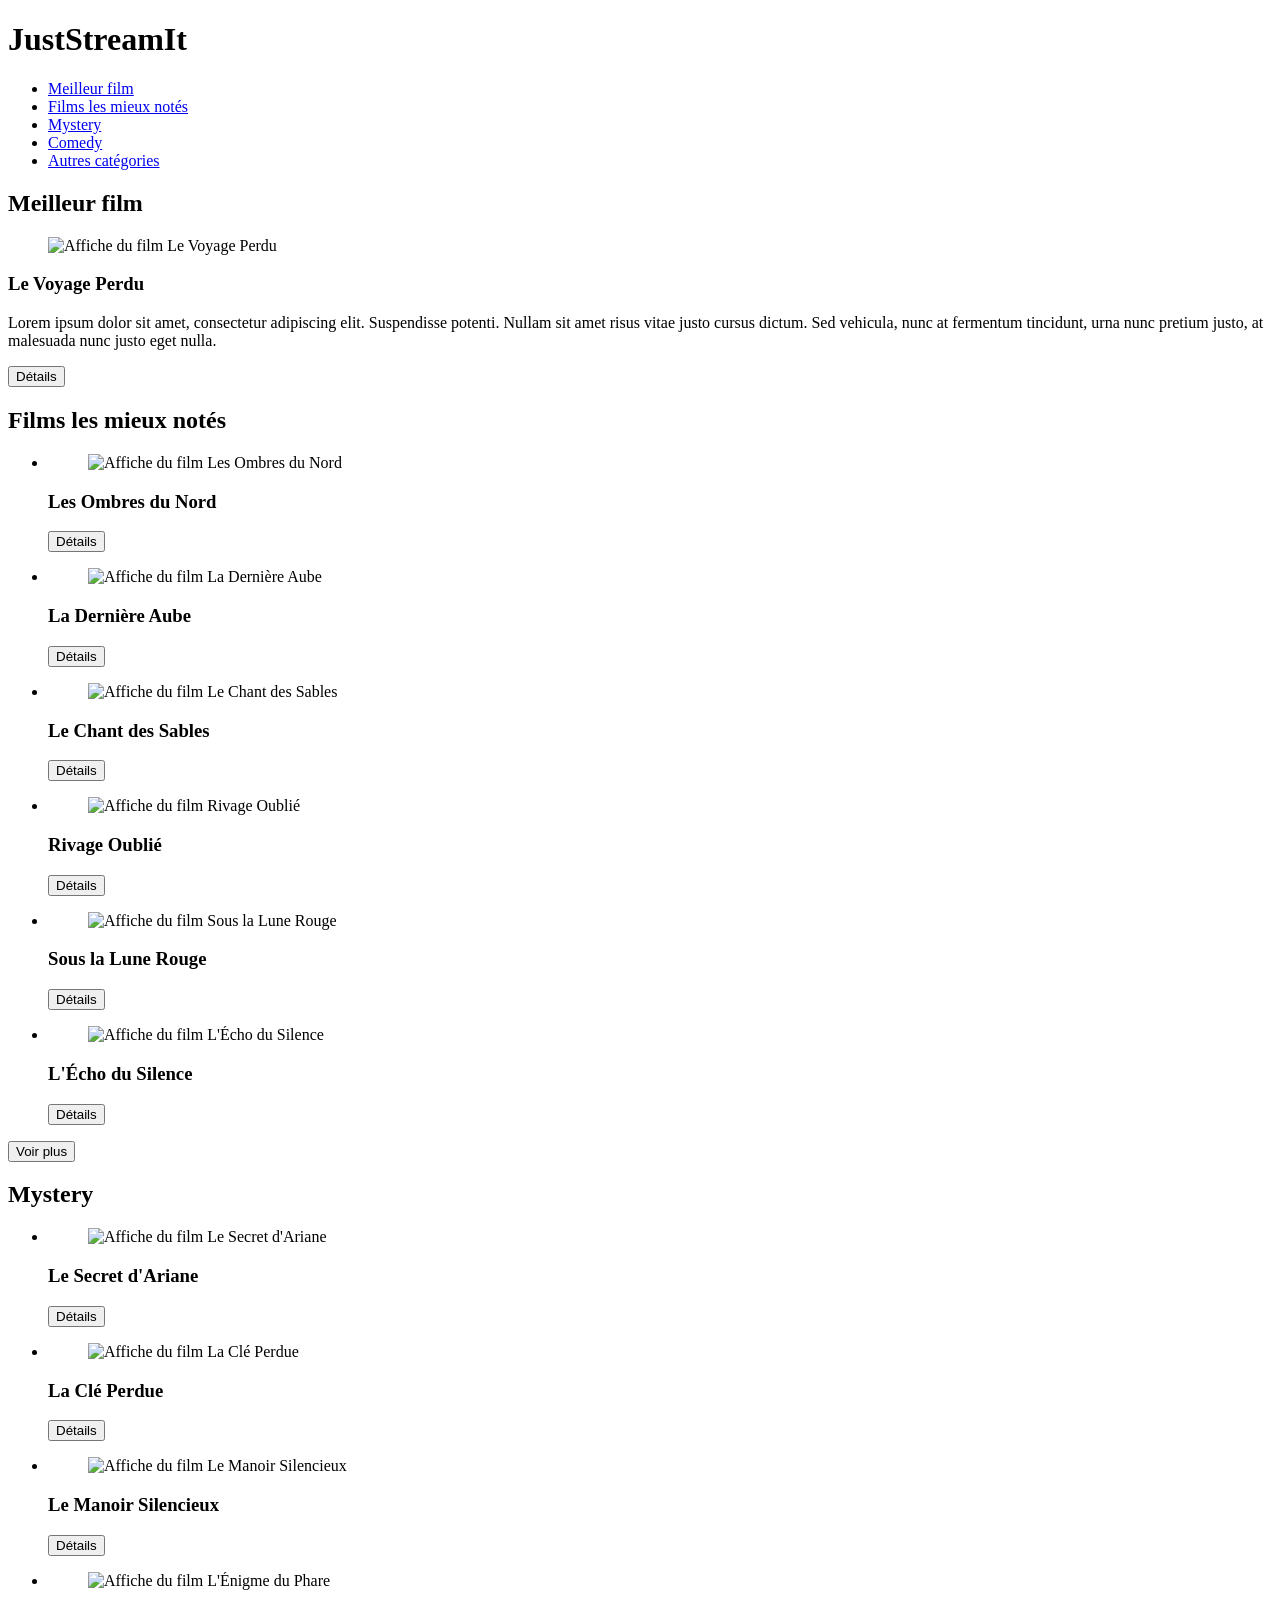
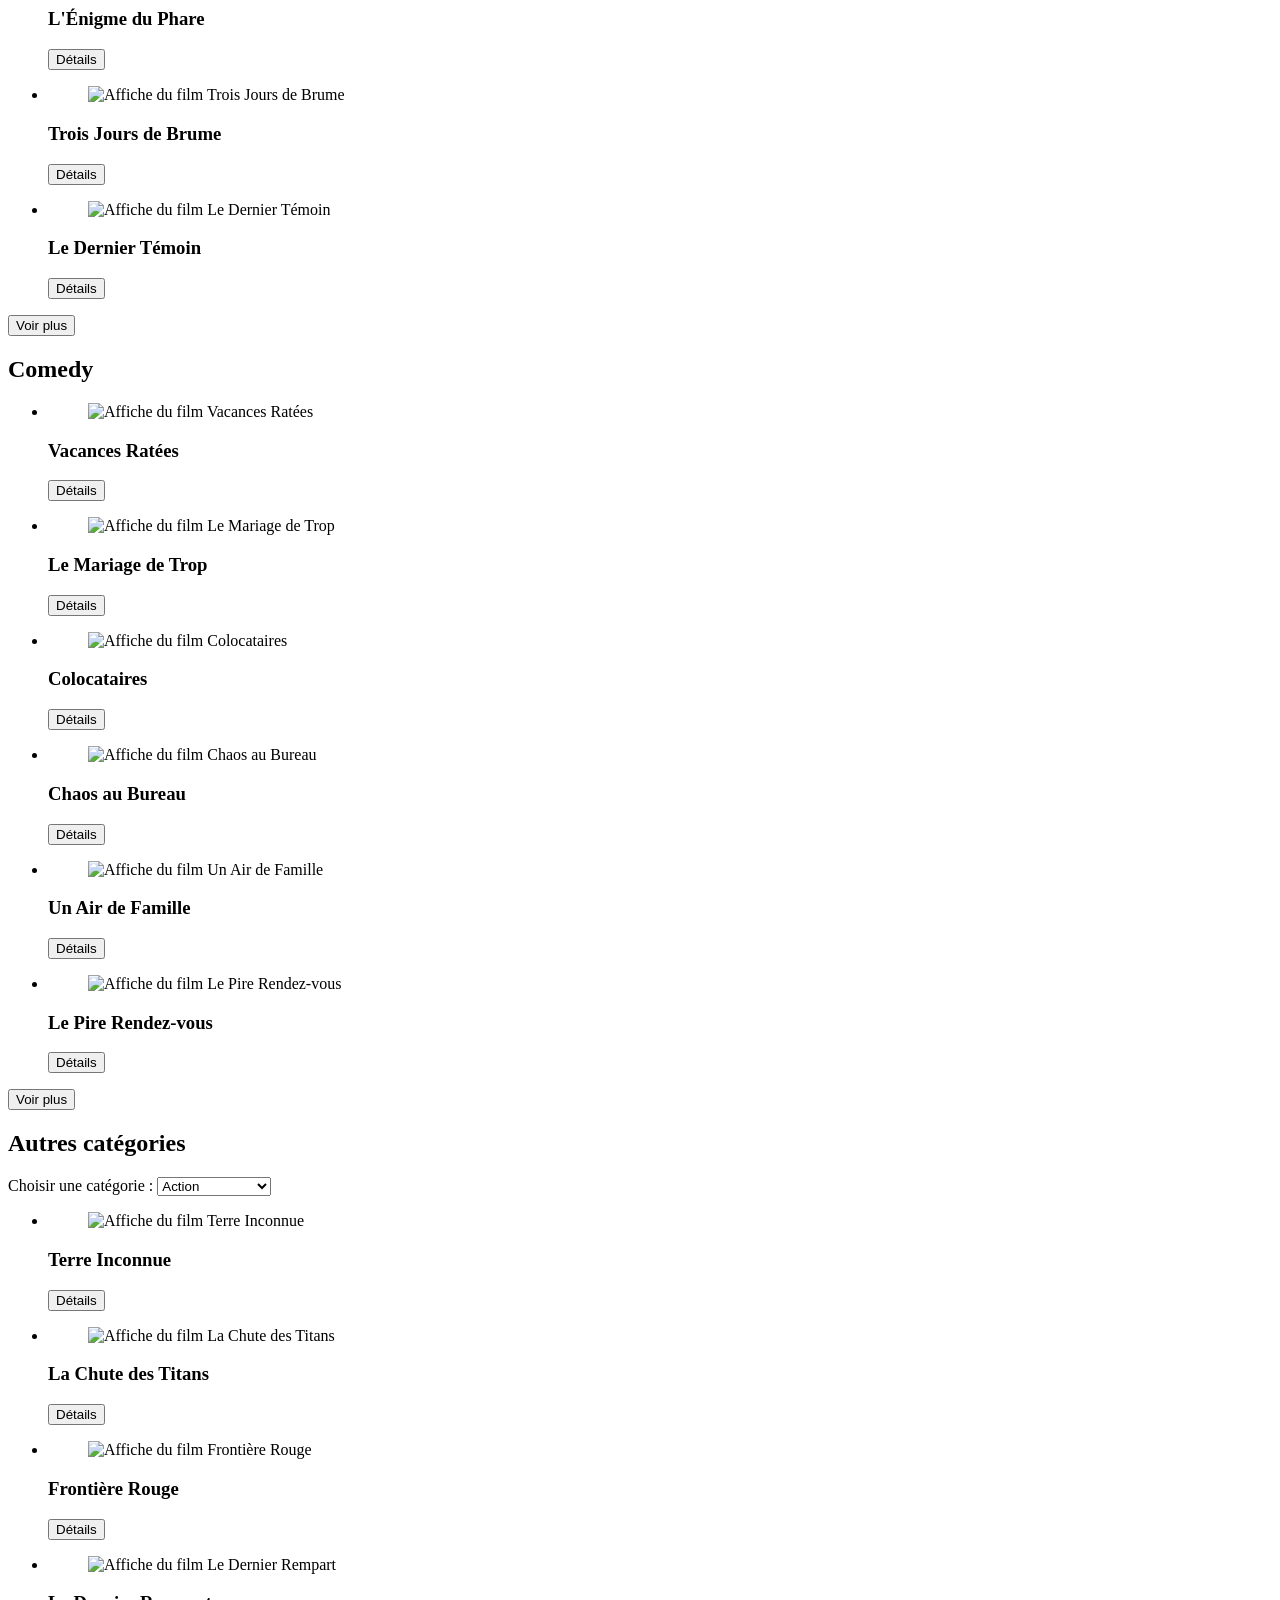
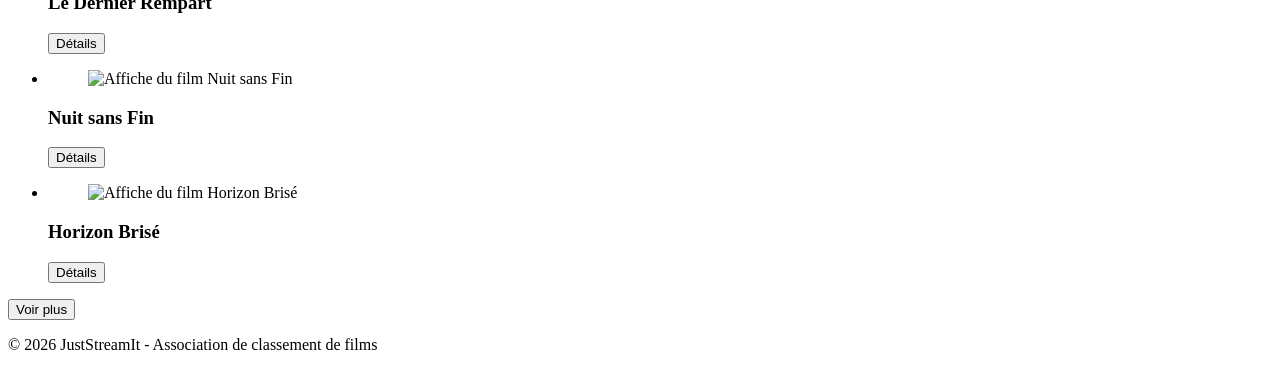
==== Juststreamit-front/index.html @ 5e480e67 "Add files via upload" ====
<!DOCTYPE html>
<html lang="fr">
<head>
    <meta charset="UTF-8">
    <meta name="viewport" content="width=device-width, initial-scale=1.0">
    <title>JustStreamIt - Classement de films</title>
</head>
<body>

    <header>
        <h1>JustStreamIt</h1>
        <nav>
            <ul>
                <li><a href="#meilleur-film">Meilleur film</a></li>
                <li><a href="#films-mieux-notes">Films les mieux notés</a></li>
                <li><a href="#categorie-1">Mystery</a></li>
                <li><a href="#categorie-2">Comedy</a></li>
                <li><a href="#autres-categories">Autres catégories</a></li>
            </ul>
        </nav>
    </header>

    <main>

        <!-- ZONE 1 : Meilleur film -->
        <section id="meilleur-film" aria-labelledby="titre-meilleur-film">
            <h2 id="titre-meilleur-film">Meilleur film</h2>
            <article>
                <figure>
                    <img src="https://picsum.photos/seed/bestmovie/400/600" alt="Affiche du film Le Voyage Perdu">
                </figure>
                <h3>Le Voyage Perdu</h3>
                <p>Lorem ipsum dolor sit amet, consectetur adipiscing elit. Suspendisse potenti. Nullam sit amet risus vitae justo cursus dictum. Sed vehicula, nunc at fermentum tincidunt, urna nunc pretium justo, at malesuada nunc justo eget nulla.</p>
                <button type="button">Détails</button>
            </article>
        </section>

        <!-- ZONE 2 : Films les mieux notés -->
        <section id="films-mieux-notes" aria-labelledby="titre-films-mieux-notes">
            <h2 id="titre-films-mieux-notes">Films les mieux notés</h2>
            <ul>
                <li>
                    <article>
                        <figure>
                            <img src="https://picsum.photos/seed/top1/300/450" alt="Affiche du film Les Ombres du Nord">
                        </figure>
                        <h3>Les Ombres du Nord</h3>
                        <button type="button">Détails</button>
                    </article>
                </li>
                <li>
                    <article>
                        <figure>
                            <img src="https://picsum.photos/seed/top2/300/450" alt="Affiche du film La Dernière Aube">
                        </figure>
                        <h3>La Dernière Aube</h3>
                        <button type="button">Détails</button>
                    </article>
                </li>
                <li>
                    <article>
                        <figure>
                            <img src="https://picsum.photos/seed/top3/300/450" alt="Affiche du film Le Chant des Sables">
                        </figure>
                        <h3>Le Chant des Sables</h3>
                        <button type="button">Détails</button>
                    </article>
                </li>
                <li>
                    <article>
                        <figure>
                            <img src="https://picsum.photos/seed/top4/300/450" alt="Affiche du film Rivage Oublié">
                        </figure>
                        <h3>Rivage Oublié</h3>
                        <button type="button">Détails</button>
                    </article>
                </li>
                <li>
                    <article>
                        <figure>
                            <img src="https://picsum.photos/seed/top5/300/450" alt="Affiche du film Sous la Lune Rouge">
                        </figure>
                        <h3>Sous la Lune Rouge</h3>
                        <button type="button">Détails</button>
                    </article>
                </li>
                <li>
                    <article>
                        <figure>
                            <img src="https://picsum.photos/seed/top6/300/450" alt="Affiche du film L'Écho du Silence">
                        </figure>
                        <h3>L'Écho du Silence</h3>
                        <button type="button">Détails</button>
                    </article>
                </li>
            </ul>
            <button type="button">Voir plus</button>
        </section>

        <!-- ZONE 3 : Catégorie 1 (Mystery) -->
        <section id="categorie-1" aria-labelledby="titre-categorie-1">
            <h2 id="titre-categorie-1">Mystery</h2>
            <ul>
                <li>
                    <article>
                        <figure>
                            <img src="https://picsum.photos/seed/mystery1/300/450" alt="Affiche du film Le Secret d'Ariane">
                        </figure>
                        <h3>Le Secret d'Ariane</h3>
                        <button type="button">Détails</button>
                    </article>
                </li>
                <li>
                    <article>
                        <figure>
                            <img src="https://picsum.photos/seed/mystery2/300/450" alt="Affiche du film La Clé Perdue">
                        </figure>
                        <h3>La Clé Perdue</h3>
                        <button type="button">Détails</button>
                    </article>
                </li>
                <li>
                    <article>
                        <figure>
                            <img src="https://picsum.photos/seed/mystery3/300/450" alt="Affiche du film Le Manoir Silencieux">
                        </figure>
                        <h3>Le Manoir Silencieux</h3>
                        <button type="button">Détails</button>
                    </article>
                </li>
                <li>
                    <article>
                        <figure>
                            <img src="https://picsum.photos/seed/mystery4/300/450" alt="Affiche du film L'Énigme du Phare">
                        </figure>
                        <h3>L'Énigme du Phare</h3>
                        <button type="button">Détails</button>
                    </article>
                </li>
                <li>
                    <article>
                        <figure>
                            <img src="https://picsum.photos/seed/mystery5/300/450" alt="Affiche du film Trois Jours de Brume">
                        </figure>
                        <h3>Trois Jours de Brume</h3>
                        <button type="button">Détails</button>
                    </article>
                </li>
                <li>
                    <article>
                        <figure>
                            <img src="https://picsum.photos/seed/mystery6/300/450" alt="Affiche du film Le Dernier Témoin">
                        </figure>
                        <h3>Le Dernier Témoin</h3>
                        <button type="button">Détails</button>
                    </article>
                </li>
            </ul>
            <button type="button">Voir plus</button>
        </section>

        <!-- ZONE 4 : Catégorie 2 (Comedy) -->
        <section id="categorie-2" aria-labelledby="titre-categorie-2">
            <h2 id="titre-categorie-2">Comedy</h2>
            <ul>
                <li>
                    <article>
                        <figure>
                            <img src="https://picsum.photos/seed/comedy1/300/450" alt="Affiche du film Vacances Ratées">
                        </figure>
                        <h3>Vacances Ratées</h3>
                        <button type="button">Détails</button>
                    </article>
                </li>
                <li>
                    <article>
                        <figure>
                            <img src="https://picsum.photos/seed/comedy2/300/450" alt="Affiche du film Le Mariage de Trop">
                        </figure>
                        <h3>Le Mariage de Trop</h3>
                        <button type="button">Détails</button>
                    </article>
                </li>
                <li>
                    <article>
                        <figure>
                            <img src="https://picsum.photos/seed/comedy3/300/450" alt="Affiche du film Colocataires">
                        </figure>
                        <h3>Colocataires</h3>
                        <button type="button">Détails</button>
                    </article>
                </li>
                <li>
                    <article>
                        <figure>
                            <img src="https://picsum.photos/seed/comedy4/300/450" alt="Affiche du film Chaos au Bureau">
                        </figure>
                        <h3>Chaos au Bureau</h3>
                        <button type="button">Détails</button>
                    </article>
                </li>
                <li>
                    <article>
                        <figure>
                            <img src="https://picsum.photos/seed/comedy5/300/450" alt="Affiche du film Un Air de Famille">
                        </figure>
                        <h3>Un Air de Famille</h3>
                        <button type="button">Détails</button>
                    </article>
                </li>
                <li>
                    <article>
                        <figure>
                            <img src="https://picsum.photos/seed/comedy6/300/450" alt="Affiche du film Le Pire Rendez-vous">
                        </figure>
                        <h3>Le Pire Rendez-vous</h3>
                        <button type="button">Détails</button>
                    </article>
                </li>
            </ul>
            <button type="button">Voir plus</button>
        </section>

        <!-- ZONE 5 : Autres catégories (sélection dynamique) -->
        <section id="autres-categories" aria-labelledby="titre-autres-categories">
            <h2 id="titre-autres-categories">Autres catégories</h2>

            <label for="select-categorie">Choisir une catégorie :</label>
            <select id="select-categorie" name="categorie">
                <option value="action">Action</option>
                <option value="drama">Drama</option>
                <option value="romance">Romance</option>
                <option value="scifi">Science-Fiction</option>
                <option value="horror">Horror</option>
            </select>

            <ul>
                <li>
                    <article>
                        <figure>
                            <img src="https://picsum.photos/seed/autre1/300/450" alt="Affiche du film Terre Inconnue">
                        </figure>
                        <h3>Terre Inconnue</h3>
                        <button type="button">Détails</button>
                    </article>
                </li>
                <li>
                    <article>
                        <figure>
                            <img src="https://picsum.photos/seed/autre2/300/450" alt="Affiche du film La Chute des Titans">
                        </figure>
                        <h3>La Chute des Titans</h3>
                        <button type="button">Détails</button>
                    </article>
                </li>
                <li>
                    <article>
                        <figure>
                            <img src="https://picsum.photos/seed/autre3/300/450" alt="Affiche du film Frontière Rouge">
                        </figure>
                        <h3>Frontière Rouge</h3>
                        <button type="button">Détails</button>
                    </article>
                </li>
                <li>
                    <article>
                        <figure>
                            <img src="https://picsum.photos/seed/autre4/300/450" alt="Affiche du film Le Dernier Rempart">
                        </figure>
                        <h3>Le Dernier Rempart</h3>
                        <button type="button">Détails</button>
                    </article>
                </li>
                <li>
                    <article>
                        <figure>
                            <img src="https://picsum.photos/seed/autre5/300/450" alt="Affiche du film Nuit sans Fin">
                        </figure>
                        <h3>Nuit sans Fin</h3>
                        <button type="button">Détails</button>
                    </article>
                </li>
                <li>
                    <article>
                        <figure>
                            <img src="https://picsum.photos/seed/autre6/300/450" alt="Affiche du film Horizon Brisé">
                        </figure>
                        <h3>Horizon Brisé</h3>
                        <button type="button">Détails</button>
                    </article>
                </li>
            </ul>
            <button type="button">Voir plus</button>
        </section>

    </main>

    <!-- MODALE : détail d'un film -->
    <dialog id="modal-detail-film" aria-labelledby="modal-titre-film">
        <button type="button" aria-label="Fermer la fenêtre">Fermer</button>

        <figure>
            <img src="https://picsum.photos/seed/detail/500/700" alt="Affiche du film sélectionné">
        </figure>

        <h2 id="modal-titre-film">Le Voyage Perdu</h2>

        <dl>
            <dt>Genre</dt>
            <dd>Mystery, Drama, Thriller</dd>

            <dt>Date de sortie</dt>
            <dd>12 mars 2019</dd>

            <dt>Classification</dt>
            <dd>12+</dd>

            <dt>Score IMDB</dt>
            <dd>8.4</dd>

            <dt>Réalisateur</dt>
            <dd>Jeanne Fontaine</dd>

            <dt>Acteurs</dt>
            <dd>Marc Delacroix, Sophie Renard, Hugo Lambert</dd>

            <dt>Durée</dt>
            <dd>128 minutes</dd>

            <dt>Pays d'origine</dt>
            <dd>France</dd>

            <dt>Recettes au box-office</dt>
            <dd>24 500 000 $</dd>
        </dl>

        <p>Lorem ipsum dolor sit amet, consectetur adipiscing elit. Vivamus lacinia odio vitae vestibulum vestibulum. Cras venenatis euismod malesuada. Curabitur ac massa lorem.</p>
    </dialog>

    <footer>
        <p>&copy; 2026 JustStreamIt - Association de classement de films</p>
    </footer>

</body>
</html>
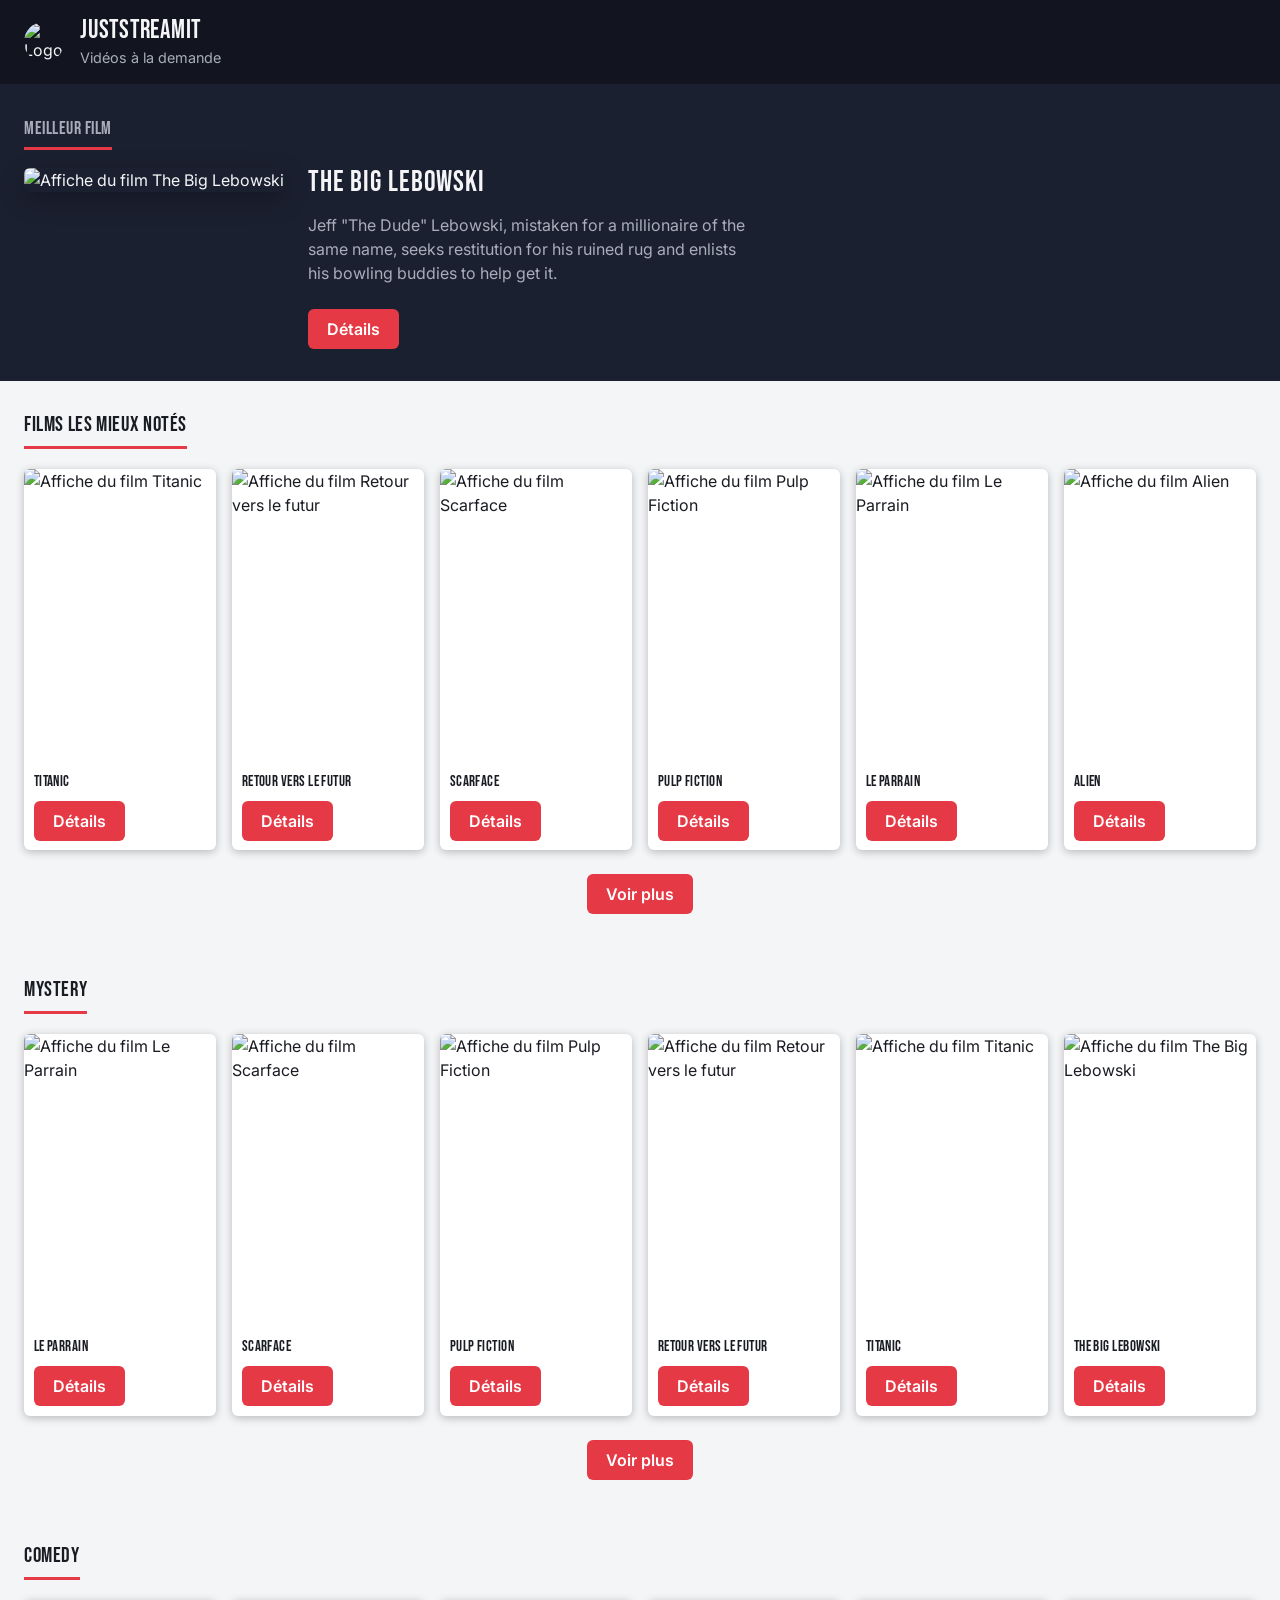
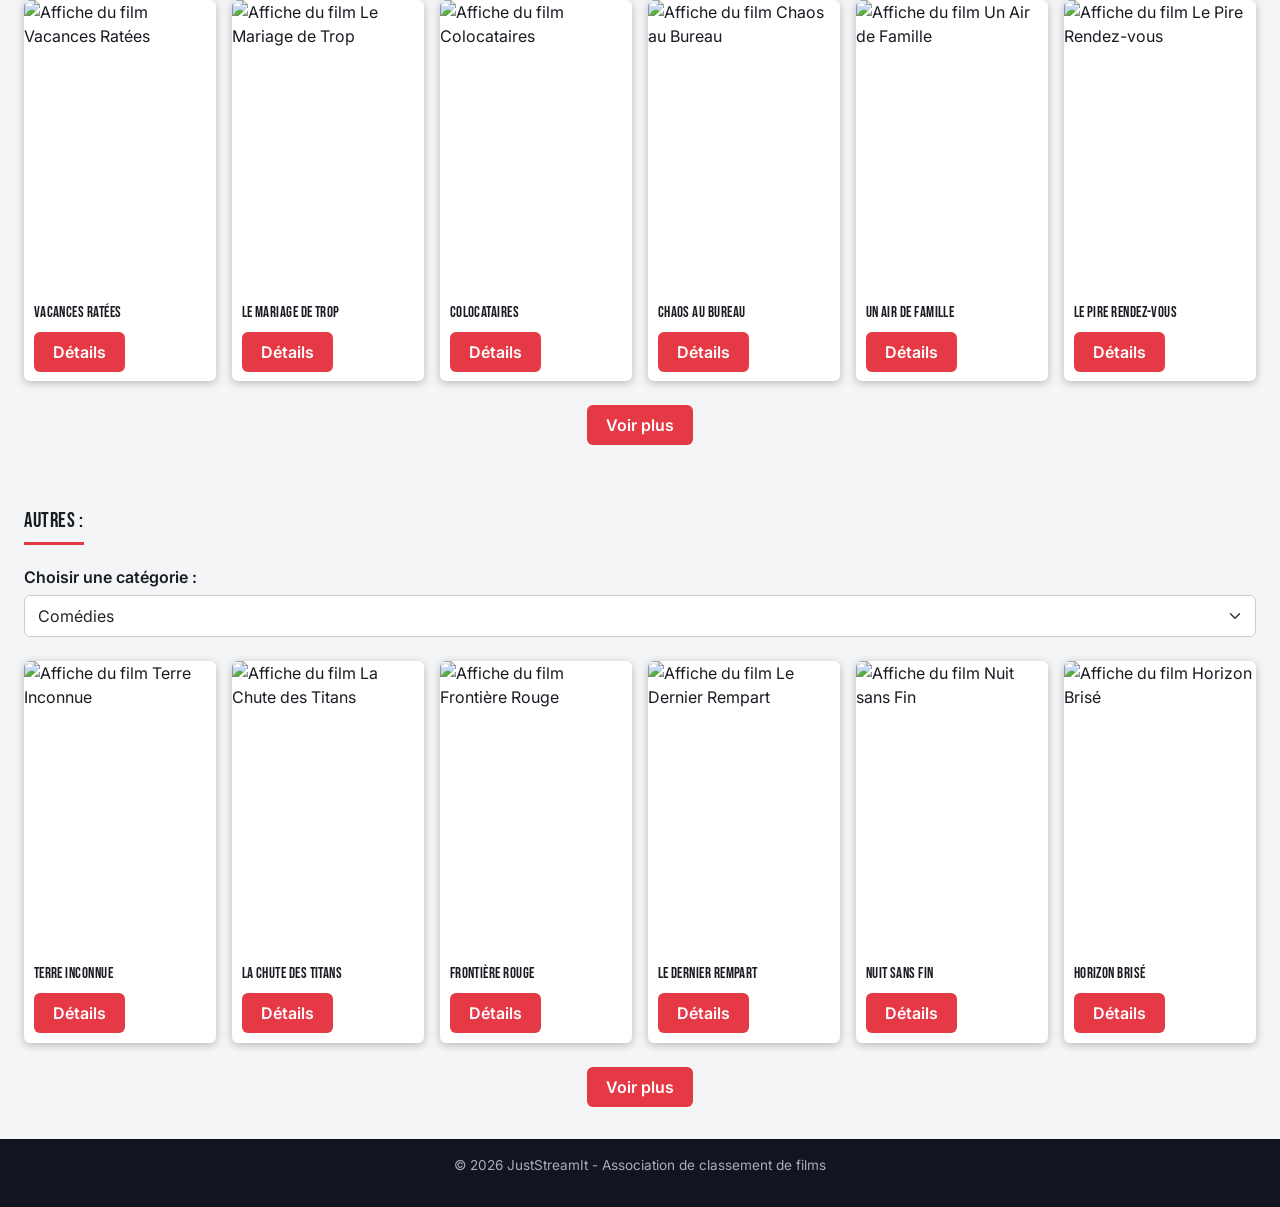
==== commit a6fb21e0: "Add files via upload" ====
--- a/Juststreamit-front/index.html
+++ b/Juststreamit-front/index.html
@@ -3,21 +3,22 @@
 <head>
     <meta charset="UTF-8">
     <meta name="viewport" content="width=device-width, initial-scale=1.0">
-    <title>JustStreamIt - Classement de films</title>
+    <title>JustStreamIt - Vidéos à la demande</title>
+
+    <link rel="preconnect" href="https://fonts.googleapis.com">
+    <link href="https://fonts.googleapis.com/css2?family=Bebas+Neue&family=Inter:wght@400;600;700&display=swap" rel="stylesheet">
+
+    <link href="https://cdn.jsdelivr.net/npm/bootstrap@5.3.3/dist/css/bootstrap.min.css" rel="stylesheet">
+    <link href="css/style.css" rel="stylesheet">
 </head>
 <body>
 
     <header>
-        <h1>JustStreamIt</h1>
-        <nav>
-            <ul>
-                <li><a href="#meilleur-film">Meilleur film</a></li>
-                <li><a href="#films-mieux-notes">Films les mieux notés</a></li>
-                <li><a href="#categorie-1">Mystery</a></li>
-                <li><a href="#categorie-2">Comedy</a></li>
-                <li><a href="#autres-categories">Autres catégories</a></li>
-            </ul>
-        </nav>
+        <img src="https://picsum.photos/seed/logo/40/40" alt="Logo JustStreamIt">
+        <div>
+            <h1>JustStreamIt</h1>
+            <p>Vidéos à la demande</p>
+        </div>
     </header>
 
     <main>
@@ -27,69 +28,71 @@
             <h2 id="titre-meilleur-film">Meilleur film</h2>
             <article>
                 <figure>
-                    <img src="https://picsum.photos/seed/bestmovie/400/600" alt="Affiche du film Le Voyage Perdu">
+                    <img src="https://picsum.photos/seed/bestmovie/400/600" alt="Affiche du film The Big Lebowski">
                 </figure>
-                <h3>Le Voyage Perdu</h3>
-                <p>Lorem ipsum dolor sit amet, consectetur adipiscing elit. Suspendisse potenti. Nullam sit amet risus vitae justo cursus dictum. Sed vehicula, nunc at fermentum tincidunt, urna nunc pretium justo, at malesuada nunc justo eget nulla.</p>
-                <button type="button">Détails</button>
+                <div>
+                    <h3>The Big Lebowski</h3>
+                    <p>Jeff "The Dude" Lebowski, mistaken for a millionaire of the same name, seeks restitution for his ruined rug and enlists his bowling buddies to help get it.</p>
+                    <button type="button">Détails</button>
+                </div>
             </article>
         </section>
 
         <!-- ZONE 2 : Films les mieux notés -->
         <section id="films-mieux-notes" aria-labelledby="titre-films-mieux-notes">
             <h2 id="titre-films-mieux-notes">Films les mieux notés</h2>
-            <ul>
-                <li>
-                    <article>
-                        <figure>
-                            <img src="https://picsum.photos/seed/top1/300/450" alt="Affiche du film Les Ombres du Nord">
-                        </figure>
-                        <h3>Les Ombres du Nord</h3>
-                        <button type="button">Détails</button>
-                    </article>
-                </li>
-                <li>
-                    <article>
-                        <figure>
-                            <img src="https://picsum.photos/seed/top2/300/450" alt="Affiche du film La Dernière Aube">
-                        </figure>
-                        <h3>La Dernière Aube</h3>
-                        <button type="button">Détails</button>
-                    </article>
-                </li>
-                <li>
-                    <article>
-                        <figure>
-                            <img src="https://picsum.photos/seed/top3/300/450" alt="Affiche du film Le Chant des Sables">
-                        </figure>
-                        <h3>Le Chant des Sables</h3>
-                        <button type="button">Détails</button>
-                    </article>
-                </li>
-                <li>
-                    <article>
-                        <figure>
-                            <img src="https://picsum.photos/seed/top4/300/450" alt="Affiche du film Rivage Oublié">
-                        </figure>
-                        <h3>Rivage Oublié</h3>
-                        <button type="button">Détails</button>
-                    </article>
-                </li>
-                <li>
-                    <article>
-                        <figure>
-                            <img src="https://picsum.photos/seed/top5/300/450" alt="Affiche du film Sous la Lune Rouge">
-                        </figure>
-                        <h3>Sous la Lune Rouge</h3>
-                        <button type="button">Détails</button>
-                    </article>
-                </li>
-                <li>
-                    <article>
-                        <figure>
-                            <img src="https://picsum.photos/seed/top6/300/450" alt="Affiche du film L'Écho du Silence">
-                        </figure>
-                        <h3>L'Écho du Silence</h3>
+            <ul class="row g-3">
+                <li class="col-6 col-md-3 col-lg-2">
+                    <article>
+                        <figure>
+                            <img src="https://picsum.photos/seed/top1/300/450" alt="Affiche du film Titanic">
+                        </figure>
+                        <h3>Titanic</h3>
+                        <button type="button">Détails</button>
+                    </article>
+                </li>
+                <li class="col-6 col-md-3 col-lg-2">
+                    <article>
+                        <figure>
+                            <img src="https://picsum.photos/seed/top2/300/450" alt="Affiche du film Retour vers le futur">
+                        </figure>
+                        <h3>Retour vers le futur</h3>
+                        <button type="button">Détails</button>
+                    </article>
+                </li>
+                <li class="col-6 col-md-3 col-lg-2 d-none d-md-block">
+                    <article>
+                        <figure>
+                            <img src="https://picsum.photos/seed/top3/300/450" alt="Affiche du film Scarface">
+                        </figure>
+                        <h3>Scarface</h3>
+                        <button type="button">Détails</button>
+                    </article>
+                </li>
+                <li class="col-6 col-md-3 col-lg-2 d-none d-md-block">
+                    <article>
+                        <figure>
+                            <img src="https://picsum.photos/seed/top4/300/450" alt="Affiche du film Pulp Fiction">
+                        </figure>
+                        <h3>Pulp Fiction</h3>
+                        <button type="button">Détails</button>
+                    </article>
+                </li>
+                <li class="col-6 col-md-3 col-lg-2 d-none d-lg-block">
+                    <article>
+                        <figure>
+                            <img src="https://picsum.photos/seed/top5/300/450" alt="Affiche du film Le Parrain">
+                        </figure>
+                        <h3>Le Parrain</h3>
+                        <button type="button">Détails</button>
+                    </article>
+                </li>
+                <li class="col-6 col-md-3 col-lg-2 d-none d-lg-block">
+                    <article>
+                        <figure>
+                            <img src="https://picsum.photos/seed/top6/300/450" alt="Affiche du film Alien">
+                        </figure>
+                        <h3>Alien</h3>
                         <button type="button">Détails</button>
                     </article>
                 </li>
@@ -100,58 +103,58 @@
         <!-- ZONE 3 : Catégorie 1 (Mystery) -->
         <section id="categorie-1" aria-labelledby="titre-categorie-1">
             <h2 id="titre-categorie-1">Mystery</h2>
-            <ul>
-                <li>
-                    <article>
-                        <figure>
-                            <img src="https://picsum.photos/seed/mystery1/300/450" alt="Affiche du film Le Secret d'Ariane">
-                        </figure>
-                        <h3>Le Secret d'Ariane</h3>
-                        <button type="button">Détails</button>
-                    </article>
-                </li>
-                <li>
-                    <article>
-                        <figure>
-                            <img src="https://picsum.photos/seed/mystery2/300/450" alt="Affiche du film La Clé Perdue">
-                        </figure>
-                        <h3>La Clé Perdue</h3>
-                        <button type="button">Détails</button>
-                    </article>
-                </li>
-                <li>
-                    <article>
-                        <figure>
-                            <img src="https://picsum.photos/seed/mystery3/300/450" alt="Affiche du film Le Manoir Silencieux">
-                        </figure>
-                        <h3>Le Manoir Silencieux</h3>
-                        <button type="button">Détails</button>
-                    </article>
-                </li>
-                <li>
-                    <article>
-                        <figure>
-                            <img src="https://picsum.photos/seed/mystery4/300/450" alt="Affiche du film L'Énigme du Phare">
-                        </figure>
-                        <h3>L'Énigme du Phare</h3>
-                        <button type="button">Détails</button>
-                    </article>
-                </li>
-                <li>
-                    <article>
-                        <figure>
-                            <img src="https://picsum.photos/seed/mystery5/300/450" alt="Affiche du film Trois Jours de Brume">
-                        </figure>
-                        <h3>Trois Jours de Brume</h3>
-                        <button type="button">Détails</button>
-                    </article>
-                </li>
-                <li>
-                    <article>
-                        <figure>
-                            <img src="https://picsum.photos/seed/mystery6/300/450" alt="Affiche du film Le Dernier Témoin">
-                        </figure>
-                        <h3>Le Dernier Témoin</h3>
+            <ul class="row g-3">
+                <li class="col-6 col-md-3 col-lg-2">
+                    <article>
+                        <figure>
+                            <img src="https://picsum.photos/seed/mystery1/300/450" alt="Affiche du film Le Parrain">
+                        </figure>
+                        <h3>Le Parrain</h3>
+                        <button type="button">Détails</button>
+                    </article>
+                </li>
+                <li class="col-6 col-md-3 col-lg-2">
+                    <article>
+                        <figure>
+                            <img src="https://picsum.photos/seed/mystery2/300/450" alt="Affiche du film Scarface">
+                        </figure>
+                        <h3>Scarface</h3>
+                        <button type="button">Détails</button>
+                    </article>
+                </li>
+                <li class="col-6 col-md-3 col-lg-2 d-none d-md-block">
+                    <article>
+                        <figure>
+                            <img src="https://picsum.photos/seed/mystery3/300/450" alt="Affiche du film Pulp Fiction">
+                        </figure>
+                        <h3>Pulp Fiction</h3>
+                        <button type="button">Détails</button>
+                    </article>
+                </li>
+                <li class="col-6 col-md-3 col-lg-2 d-none d-md-block">
+                    <article>
+                        <figure>
+                            <img src="https://picsum.photos/seed/mystery4/300/450" alt="Affiche du film Retour vers le futur">
+                        </figure>
+                        <h3>Retour vers le futur</h3>
+                        <button type="button">Détails</button>
+                    </article>
+                </li>
+                <li class="col-6 col-md-3 col-lg-2 d-none d-lg-block">
+                    <article>
+                        <figure>
+                            <img src="https://picsum.photos/seed/mystery5/300/450" alt="Affiche du film Titanic">
+                        </figure>
+                        <h3>Titanic</h3>
+                        <button type="button">Détails</button>
+                    </article>
+                </li>
+                <li class="col-6 col-md-3 col-lg-2 d-none d-lg-block">
+                    <article>
+                        <figure>
+                            <img src="https://picsum.photos/seed/mystery6/300/450" alt="Affiche du film The Big Lebowski">
+                        </figure>
+                        <h3>The Big Lebowski</h3>
                         <button type="button">Détails</button>
                     </article>
                 </li>
@@ -159,11 +162,11 @@
             <button type="button">Voir plus</button>
         </section>
 
-        <!-- ZONE 4 : Catégorie 2 (Comedy) -->
+        <!-- ZONE 4 : Catégorie 2 -->
         <section id="categorie-2" aria-labelledby="titre-categorie-2">
             <h2 id="titre-categorie-2">Comedy</h2>
-            <ul>
-                <li>
+            <ul class="row g-3">
+                <li class="col-6 col-md-3 col-lg-2">
                     <article>
                         <figure>
                             <img src="https://picsum.photos/seed/comedy1/300/450" alt="Affiche du film Vacances Ratées">
@@ -172,7 +175,7 @@
                         <button type="button">Détails</button>
                     </article>
                 </li>
-                <li>
+                <li class="col-6 col-md-3 col-lg-2">
                     <article>
                         <figure>
                             <img src="https://picsum.photos/seed/comedy2/300/450" alt="Affiche du film Le Mariage de Trop">
@@ -181,7 +184,7 @@
                         <button type="button">Détails</button>
                     </article>
                 </li>
-                <li>
+                <li class="col-6 col-md-3 col-lg-2 d-none d-md-block">
                     <article>
                         <figure>
                             <img src="https://picsum.photos/seed/comedy3/300/450" alt="Affiche du film Colocataires">
@@ -190,7 +193,7 @@
                         <button type="button">Détails</button>
                     </article>
                 </li>
-                <li>
+                <li class="col-6 col-md-3 col-lg-2 d-none d-md-block">
                     <article>
                         <figure>
                             <img src="https://picsum.photos/seed/comedy4/300/450" alt="Affiche du film Chaos au Bureau">
@@ -199,7 +202,7 @@
                         <button type="button">Détails</button>
                     </article>
                 </li>
-                <li>
+                <li class="col-6 col-md-3 col-lg-2 d-none d-lg-block">
                     <article>
                         <figure>
                             <img src="https://picsum.photos/seed/comedy5/300/450" alt="Affiche du film Un Air de Famille">
@@ -208,7 +211,7 @@
                         <button type="button">Détails</button>
                     </article>
                 </li>
-                <li>
+                <li class="col-6 col-md-3 col-lg-2 d-none d-lg-block">
                     <article>
                         <figure>
                             <img src="https://picsum.photos/seed/comedy6/300/450" alt="Affiche du film Le Pire Rendez-vous">
@@ -223,19 +226,21 @@
 
         <!-- ZONE 5 : Autres catégories (sélection dynamique) -->
         <section id="autres-categories" aria-labelledby="titre-autres-categories">
-            <h2 id="titre-autres-categories">Autres catégories</h2>
+            <h2 id="titre-autres-categories">Autres :</h2>
 
             <label for="select-categorie">Choisir une catégorie :</label>
-            <select id="select-categorie" name="categorie">
-                <option value="action">Action</option>
-                <option value="drama">Drama</option>
-                <option value="romance">Romance</option>
-                <option value="scifi">Science-Fiction</option>
-                <option value="horror">Horror</option>
+            <select id="select-categorie" name="categorie" class="form-select">
+                <option value="action">Films d'action</option>
+                <option value="comedy" selected>Comédies</option>
+                <option value="family">Famille</option>
+                <option value="fantasy">Films de fantasy</option>
+                <option value="horror">Films d'horreur</option>
+                <option value="scifi">Science-fiction</option>
+                <option value="western">Westerns</option>
             </select>
 
-            <ul>
-                <li>
+            <ul class="row g-3">
+                <li class="col-6 col-md-3 col-lg-2">
                     <article>
                         <figure>
                             <img src="https://picsum.photos/seed/autre1/300/450" alt="Affiche du film Terre Inconnue">
@@ -244,7 +249,7 @@
                         <button type="button">Détails</button>
                     </article>
                 </li>
-                <li>
+                <li class="col-6 col-md-3 col-lg-2">
                     <article>
                         <figure>
                             <img src="https://picsum.photos/seed/autre2/300/450" alt="Affiche du film La Chute des Titans">
@@ -253,7 +258,7 @@
                         <button type="button">Détails</button>
                     </article>
                 </li>
-                <li>
+                <li class="col-6 col-md-3 col-lg-2 d-none d-md-block">
                     <article>
                         <figure>
                             <img src="https://picsum.photos/seed/autre3/300/450" alt="Affiche du film Frontière Rouge">
@@ -262,7 +267,7 @@
                         <button type="button">Détails</button>
                     </article>
                 </li>
-                <li>
+                <li class="col-6 col-md-3 col-lg-2 d-none d-md-block">
                     <article>
                         <figure>
                             <img src="https://picsum.photos/seed/autre4/300/450" alt="Affiche du film Le Dernier Rempart">
@@ -271,7 +276,7 @@
                         <button type="button">Détails</button>
                     </article>
                 </li>
-                <li>
+                <li class="col-6 col-md-3 col-lg-2 d-none d-lg-block">
                     <article>
                         <figure>
                             <img src="https://picsum.photos/seed/autre5/300/450" alt="Affiche du film Nuit sans Fin">
@@ -280,7 +285,7 @@
                         <button type="button">Détails</button>
                     </article>
                 </li>
-                <li>
+                <li class="col-6 col-md-3 col-lg-2 d-none d-lg-block">
                     <article>
                         <figure>
                             <img src="https://picsum.photos/seed/autre6/300/450" alt="Affiche du film Horizon Brisé">
@@ -297,49 +302,32 @@
 
     <!-- MODALE : détail d'un film -->
     <dialog id="modal-detail-film" aria-labelledby="modal-titre-film">
+
+        <figure>
+            <img src="https://picsum.photos/seed/detail/500/700" alt="Affiche du film The Big Lebowski">
+        </figure>
+
+        <h2 id="modal-titre-film">The Big Lebowski</h2>
+
+        <p>1998 - Comedy, Crime, Sport</p>
+        <p>PG-13 - 117 minutes (USA / UK)</p>
+        <p>IMDB score : 8.1/10</p>
+        <p>Recettes au box-office : 48 200 000 $</p>
+
+        <p>Réalisé par : Joel Cohen, Ethan Cohen</p>
+
+        <p>When the dude Lebowski is mistaken for a millionaire Lebowski, two thugs urinate on his rug to coerce him into paying a debt he knows nothing about. While attempting to gain recompense for the ruined rug from his wealthy counterpart, he accepts a one time job with high pay-off. He enlists the help of his bowling buddy, Walter, a gun toting Jewish-convert with anger issues. Deception leads to more trouble, and it soon seems that everyone from porn empire tycoons to nihilists want something from The Dude.</p>
+
+        <h3>Avec :</h3>
+        <p>David Huddleston, Flea, Jack Kehler, Jeff Bridges, Jimmie Dale Gilmore, John Goodman, John Turturro, Julianne Moore, Mark Pellegrino, Peter Stormare, Philip Moon, Philip Seymour Hoffman, Steve Buscemi, Tara Reid, Torsten Voges</p>
+
         <button type="button" aria-label="Fermer la fenêtre">Fermer</button>
-
-        <figure>
-            <img src="https://picsum.photos/seed/detail/500/700" alt="Affiche du film sélectionné">
-        </figure>
-
-        <h2 id="modal-titre-film">Le Voyage Perdu</h2>
-
-        <dl>
-            <dt>Genre</dt>
-            <dd>Mystery, Drama, Thriller</dd>
-
-            <dt>Date de sortie</dt>
-            <dd>12 mars 2019</dd>
-
-            <dt>Classification</dt>
-            <dd>12+</dd>
-
-            <dt>Score IMDB</dt>
-            <dd>8.4</dd>
-
-            <dt>Réalisateur</dt>
-            <dd>Jeanne Fontaine</dd>
-
-            <dt>Acteurs</dt>
-            <dd>Marc Delacroix, Sophie Renard, Hugo Lambert</dd>
-
-            <dt>Durée</dt>
-            <dd>128 minutes</dd>
-
-            <dt>Pays d'origine</dt>
-            <dd>France</dd>
-
-            <dt>Recettes au box-office</dt>
-            <dd>24 500 000 $</dd>
-        </dl>
-
-        <p>Lorem ipsum dolor sit amet, consectetur adipiscing elit. Vivamus lacinia odio vitae vestibulum vestibulum. Cras venenatis euismod malesuada. Curabitur ac massa lorem.</p>
     </dialog>
 
     <footer>
         <p>&copy; 2026 JustStreamIt - Association de classement de films</p>
     </footer>
 
+    <script src="https://cdn.jsdelivr.net/npm/bootstrap@5.3.3/dist/js/bootstrap.bundle.min.js"></script>
 </body>
 </html>
--- a/Juststreamit-front/css/style.css
+++ b/Juststreamit-front/css/style.css
@@ -0,0 +1,272 @@
+/* ==========================================================================
+   JustStreamIt — Charte visuelle
+   ========================================================================== */
+
+:root {
+    --color-bg-dark: #12151f;
+    --color-bg-dark-alt: #1b2030;
+    --color-bg-light: #f4f5f7;
+    --color-accent: #e63946;
+    --color-accent-hover: #c92c38;
+    --color-text-light: #f5f5f7;
+    --color-text-muted: #a9adba;
+    --color-text-dark: #1a1c23;
+    --color-card-shadow: rgba(0, 0, 0, 0.25);
+
+    --font-display: "Bebas Neue", "Oswald", sans-serif;
+    --font-body: "Inter", sans-serif;
+
+    --radius-base: 6px;
+}
+
+body {
+    font-family: var(--font-body);
+    color: var(--color-text-dark);
+    background-color: var(--color-bg-light);
+    margin: 0;
+}
+
+h1, h2, h3 {
+    font-family: var(--font-display);
+    letter-spacing: 0.03em;
+}
+
+/* ---------- Header ---------- */
+
+header {
+    background-color: var(--color-bg-dark);
+    color: var(--color-text-light);
+    display: flex;
+    align-items: center;
+    gap: 1rem;
+    padding: 1rem 1.5rem;
+}
+
+header img {
+    width: 40px;
+    height: 40px;
+    border-radius: 50%;
+}
+
+header h1 {
+    font-size: 1.6rem;
+    margin: 0;
+}
+
+header p {
+    margin: 0;
+    color: var(--color-text-muted);
+    font-size: 0.9rem;
+}
+
+/* ---------- Zone "Meilleur film" ---------- */
+
+#meilleur-film {
+    background-color: var(--color-bg-dark-alt);
+    color: var(--color-text-light);
+    padding: 2rem 1.5rem;
+}
+
+#meilleur-film h2 {
+    text-transform: uppercase;
+    font-size: 1.1rem;
+    color: var(--color-text-muted);
+    margin-bottom: 1rem;
+}
+
+#meilleur-film article {
+    display: flex;
+    gap: 1.5rem;
+    align-items: flex-start;
+    flex-wrap: wrap;
+}
+
+#meilleur-film figure {
+    margin: 0;
+    flex-shrink: 0;
+}
+
+#meilleur-film img {
+    width: 200px;
+    height: 300px;
+    object-fit: cover;
+    border-radius: var(--radius-base);
+    box-shadow: 0 8px 24px var(--color-card-shadow);
+}
+
+#meilleur-film h3 {
+    font-size: 1.8rem;
+    margin: 0 0 0.75rem 0;
+}
+
+#meilleur-film p {
+    color: var(--color-text-muted);
+    max-width: 45ch;
+    line-height: 1.5;
+}
+
+/* ---------- Sections de films (grille) ---------- */
+
+main > section:not(#meilleur-film) {
+    padding: 2rem 1.5rem;
+}
+
+main > section h2 {
+    font-size: 1.3rem;
+    margin-bottom: 1.25rem;
+    padding-bottom: 0.5rem;
+    border-bottom: 3px solid var(--color-accent);
+    display: inline-block;
+}
+
+main > section ul {
+    list-style: none;
+    margin: 0;
+    padding: 0;
+}
+
+main > section li article {
+    background-color: #fff;
+    border-radius: var(--radius-base);
+    overflow: hidden;
+    box-shadow: 0 2px 8px var(--color-card-shadow);
+    transition: transform 0.2s ease, box-shadow 0.2s ease;
+    height: 100%;
+}
+
+main > section li article:hover {
+    transform: translateY(-4px);
+    box-shadow: 0 10px 20px var(--color-card-shadow);
+}
+
+main > section li img {
+    width: 100%;
+    aspect-ratio: 2 / 3;
+    object-fit: cover;
+    display: block;
+}
+
+main > section li h3 {
+    font-size: 0.95rem;
+    margin: 0.6rem 0.6rem 0 0.6rem;
+    color: var(--color-text-dark);
+}
+
+main > section li article button {
+    display: block;
+    margin: 0.6rem;
+}
+
+/* ---------- Boutons ---------- */
+
+button {
+    font-family: var(--font-body);
+    font-weight: 600;
+    background-color: var(--color-accent);
+    color: #fff;
+    border: none;
+    border-radius: var(--radius-base);
+    padding: 0.5rem 1.2rem;
+    cursor: pointer;
+    transition: background-color 0.2s ease;
+}
+
+button:hover {
+    background-color: var(--color-accent-hover);
+}
+
+#meilleur-film button {
+    margin-top: 0.5rem;
+}
+
+main > section > button {
+    display: block;
+    margin: 1.5rem auto 0 auto;
+}
+
+/* ---------- Sélecteur "Autres" ---------- */
+
+#autres-categories label {
+    display: block;
+    margin-bottom: 0.4rem;
+    font-weight: 600;
+}
+
+#autres-categories select {
+    font-family: var(--font-body);
+    padding: 0.5rem 0.8rem;
+    border-radius: var(--radius-base);
+    border: 1px solid #ccc;
+    margin-bottom: 1.5rem;
+    min-width: 220px;
+}
+
+/* ---------- Modale ---------- */
+
+dialog {
+    border: none;
+    border-radius: var(--radius-base);
+    padding: 1.5rem;
+    max-width: 700px;
+    width: 90vw;
+    box-shadow: 0 20px 50px rgba(0, 0, 0, 0.4);
+}
+
+dialog::backdrop {
+    background-color: rgba(0, 0, 0, 0.6);
+}
+
+dialog figure {
+    margin: 0 0 1rem 0;
+}
+
+dialog img {
+    width: 100%;
+    max-width: 260px;
+    border-radius: var(--radius-base);
+    float: left;
+    margin: 0 1.25rem 0.75rem 0;
+}
+
+dialog h2 {
+    font-size: 1.6rem;
+    margin: 0 0 0.5rem 0;
+}
+
+dialog p {
+    margin: 0.2rem 0;
+    color: var(--color-text-dark);
+}
+
+dialog h3 {
+    clear: left;
+    font-size: 1rem;
+    margin-top: 1rem;
+    text-transform: uppercase;
+    color: var(--color-text-muted);
+}
+
+dialog button {
+    clear: both;
+    display: block;
+    margin: 1.5rem 0 0 auto;
+}
+
+/* ---------- Footer ---------- */
+
+footer {
+    background-color: var(--color-bg-dark);
+    color: var(--color-text-muted);
+    text-align: center;
+    padding: 1rem;
+    font-size: 0.85rem;
+}
+
+/* ---------- Responsive : tailles d'écran ---------- */
+
+@media (min-width: 768px) {
+    #meilleur-film img {
+        width: 240px;
+        height: 360px;
+    }
+}
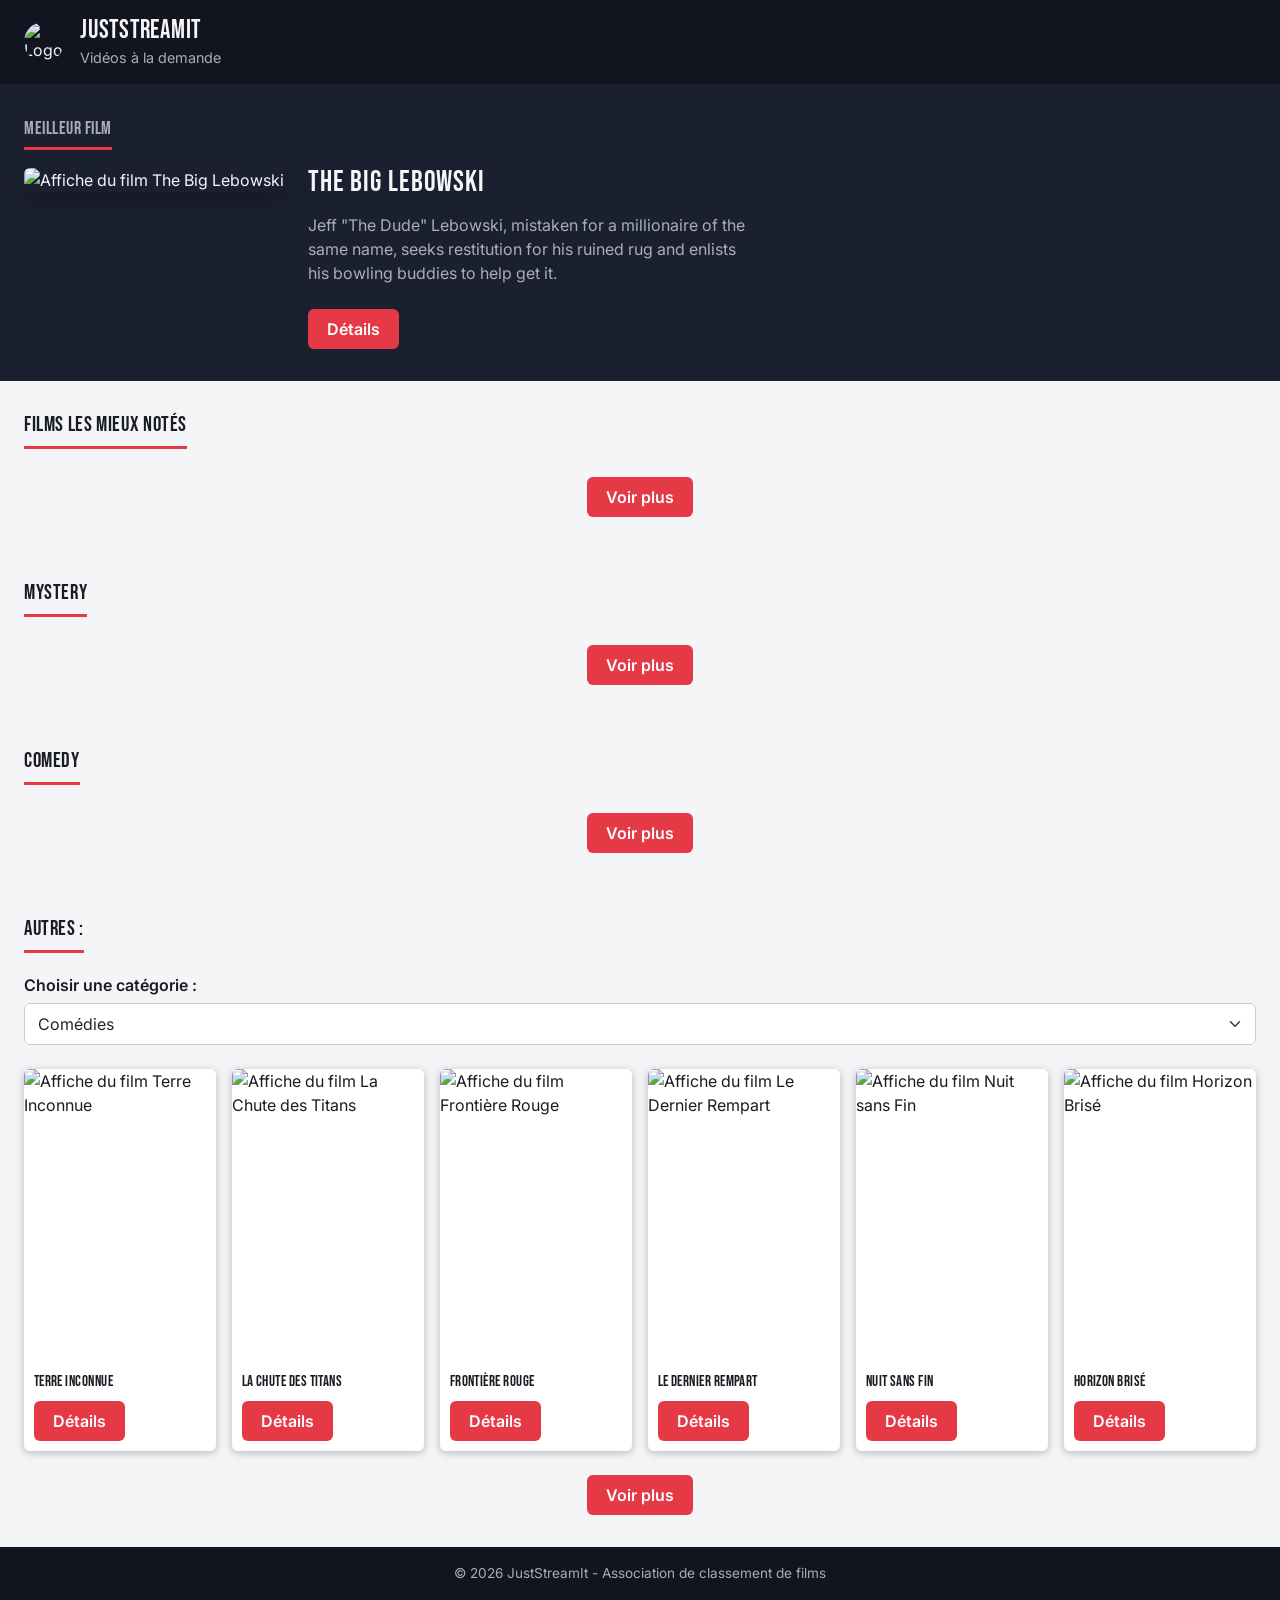
==== commit 3daa943c: "Add files via upload" ====
--- a/Juststreamit-front/index.html
+++ b/Juststreamit-front/index.html
@@ -28,12 +28,12 @@
             <h2 id="titre-meilleur-film">Meilleur film</h2>
             <article>
                 <figure>
-                    <img src="https://picsum.photos/seed/bestmovie/400/600" alt="Affiche du film The Big Lebowski">
+                    <img id="meilleur-film-image" src="https://picsum.photos/seed/bestmovie/400/600" alt="Affiche du film The Big Lebowski">
                 </figure>
                 <div>
-                    <h3>The Big Lebowski</h3>
-                    <p>Jeff "The Dude" Lebowski, mistaken for a millionaire of the same name, seeks restitution for his ruined rug and enlists his bowling buddies to help get it.</p>
-                    <button type="button">Détails</button>
+                    <h3 id="meilleur-film-titre">The Big Lebowski</h3>
+                    <p id="meilleur-film-resume">Jeff "The Dude" Lebowski, mistaken for a millionaire of the same name, seeks restitution for his ruined rug and enlists his bowling buddies to help get it.</p>
+                    <button type="button" id="meilleur-film-bouton-details">Détails</button>
                 </div>
             </article>
         </section>
@@ -41,61 +41,7 @@
         <!-- ZONE 2 : Films les mieux notés -->
         <section id="films-mieux-notes" aria-labelledby="titre-films-mieux-notes">
             <h2 id="titre-films-mieux-notes">Films les mieux notés</h2>
-            <ul class="row g-3">
-                <li class="col-6 col-md-3 col-lg-2">
-                    <article>
-                        <figure>
-                            <img src="https://picsum.photos/seed/top1/300/450" alt="Affiche du film Titanic">
-                        </figure>
-                        <h3>Titanic</h3>
-                        <button type="button">Détails</button>
-                    </article>
-                </li>
-                <li class="col-6 col-md-3 col-lg-2">
-                    <article>
-                        <figure>
-                            <img src="https://picsum.photos/seed/top2/300/450" alt="Affiche du film Retour vers le futur">
-                        </figure>
-                        <h3>Retour vers le futur</h3>
-                        <button type="button">Détails</button>
-                    </article>
-                </li>
-                <li class="col-6 col-md-3 col-lg-2 d-none d-md-block">
-                    <article>
-                        <figure>
-                            <img src="https://picsum.photos/seed/top3/300/450" alt="Affiche du film Scarface">
-                        </figure>
-                        <h3>Scarface</h3>
-                        <button type="button">Détails</button>
-                    </article>
-                </li>
-                <li class="col-6 col-md-3 col-lg-2 d-none d-md-block">
-                    <article>
-                        <figure>
-                            <img src="https://picsum.photos/seed/top4/300/450" alt="Affiche du film Pulp Fiction">
-                        </figure>
-                        <h3>Pulp Fiction</h3>
-                        <button type="button">Détails</button>
-                    </article>
-                </li>
-                <li class="col-6 col-md-3 col-lg-2 d-none d-lg-block">
-                    <article>
-                        <figure>
-                            <img src="https://picsum.photos/seed/top5/300/450" alt="Affiche du film Le Parrain">
-                        </figure>
-                        <h3>Le Parrain</h3>
-                        <button type="button">Détails</button>
-                    </article>
-                </li>
-                <li class="col-6 col-md-3 col-lg-2 d-none d-lg-block">
-                    <article>
-                        <figure>
-                            <img src="https://picsum.photos/seed/top6/300/450" alt="Affiche du film Alien">
-                        </figure>
-                        <h3>Alien</h3>
-                        <button type="button">Détails</button>
-                    </article>
-                </li>
+            <ul id="liste-films-mieux-notes" class="row g-3">
             </ul>
             <button type="button">Voir plus</button>
         </section>
@@ -103,61 +49,7 @@
         <!-- ZONE 3 : Catégorie 1 (Mystery) -->
         <section id="categorie-1" aria-labelledby="titre-categorie-1">
             <h2 id="titre-categorie-1">Mystery</h2>
-            <ul class="row g-3">
-                <li class="col-6 col-md-3 col-lg-2">
-                    <article>
-                        <figure>
-                            <img src="https://picsum.photos/seed/mystery1/300/450" alt="Affiche du film Le Parrain">
-                        </figure>
-                        <h3>Le Parrain</h3>
-                        <button type="button">Détails</button>
-                    </article>
-                </li>
-                <li class="col-6 col-md-3 col-lg-2">
-                    <article>
-                        <figure>
-                            <img src="https://picsum.photos/seed/mystery2/300/450" alt="Affiche du film Scarface">
-                        </figure>
-                        <h3>Scarface</h3>
-                        <button type="button">Détails</button>
-                    </article>
-                </li>
-                <li class="col-6 col-md-3 col-lg-2 d-none d-md-block">
-                    <article>
-                        <figure>
-                            <img src="https://picsum.photos/seed/mystery3/300/450" alt="Affiche du film Pulp Fiction">
-                        </figure>
-                        <h3>Pulp Fiction</h3>
-                        <button type="button">Détails</button>
-                    </article>
-                </li>
-                <li class="col-6 col-md-3 col-lg-2 d-none d-md-block">
-                    <article>
-                        <figure>
-                            <img src="https://picsum.photos/seed/mystery4/300/450" alt="Affiche du film Retour vers le futur">
-                        </figure>
-                        <h3>Retour vers le futur</h3>
-                        <button type="button">Détails</button>
-                    </article>
-                </li>
-                <li class="col-6 col-md-3 col-lg-2 d-none d-lg-block">
-                    <article>
-                        <figure>
-                            <img src="https://picsum.photos/seed/mystery5/300/450" alt="Affiche du film Titanic">
-                        </figure>
-                        <h3>Titanic</h3>
-                        <button type="button">Détails</button>
-                    </article>
-                </li>
-                <li class="col-6 col-md-3 col-lg-2 d-none d-lg-block">
-                    <article>
-                        <figure>
-                            <img src="https://picsum.photos/seed/mystery6/300/450" alt="Affiche du film The Big Lebowski">
-                        </figure>
-                        <h3>The Big Lebowski</h3>
-                        <button type="button">Détails</button>
-                    </article>
-                </li>
+            <ul id="liste-categorie-1" class="row g-3">
             </ul>
             <button type="button">Voir plus</button>
         </section>
@@ -165,61 +57,7 @@
         <!-- ZONE 4 : Catégorie 2 -->
         <section id="categorie-2" aria-labelledby="titre-categorie-2">
             <h2 id="titre-categorie-2">Comedy</h2>
-            <ul class="row g-3">
-                <li class="col-6 col-md-3 col-lg-2">
-                    <article>
-                        <figure>
-                            <img src="https://picsum.photos/seed/comedy1/300/450" alt="Affiche du film Vacances Ratées">
-                        </figure>
-                        <h3>Vacances Ratées</h3>
-                        <button type="button">Détails</button>
-                    </article>
-                </li>
-                <li class="col-6 col-md-3 col-lg-2">
-                    <article>
-                        <figure>
-                            <img src="https://picsum.photos/seed/comedy2/300/450" alt="Affiche du film Le Mariage de Trop">
-                        </figure>
-                        <h3>Le Mariage de Trop</h3>
-                        <button type="button">Détails</button>
-                    </article>
-                </li>
-                <li class="col-6 col-md-3 col-lg-2 d-none d-md-block">
-                    <article>
-                        <figure>
-                            <img src="https://picsum.photos/seed/comedy3/300/450" alt="Affiche du film Colocataires">
-                        </figure>
-                        <h3>Colocataires</h3>
-                        <button type="button">Détails</button>
-                    </article>
-                </li>
-                <li class="col-6 col-md-3 col-lg-2 d-none d-md-block">
-                    <article>
-                        <figure>
-                            <img src="https://picsum.photos/seed/comedy4/300/450" alt="Affiche du film Chaos au Bureau">
-                        </figure>
-                        <h3>Chaos au Bureau</h3>
-                        <button type="button">Détails</button>
-                    </article>
-                </li>
-                <li class="col-6 col-md-3 col-lg-2 d-none d-lg-block">
-                    <article>
-                        <figure>
-                            <img src="https://picsum.photos/seed/comedy5/300/450" alt="Affiche du film Un Air de Famille">
-                        </figure>
-                        <h3>Un Air de Famille</h3>
-                        <button type="button">Détails</button>
-                    </article>
-                </li>
-                <li class="col-6 col-md-3 col-lg-2 d-none d-lg-block">
-                    <article>
-                        <figure>
-                            <img src="https://picsum.photos/seed/comedy6/300/450" alt="Affiche du film Le Pire Rendez-vous">
-                        </figure>
-                        <h3>Le Pire Rendez-vous</h3>
-                        <button type="button">Détails</button>
-                    </article>
-                </li>
+            <ul id="liste-categorie-2" class="row g-3">
             </ul>
             <button type="button">Voir plus</button>
         </section>
@@ -329,5 +167,8 @@
     </footer>
 
     <script src="https://cdn.jsdelivr.net/npm/bootstrap@5.3.3/dist/js/bootstrap.bundle.min.js"></script>
+    <script src="js/api.js"></script>
+    <script src="js/ui.js"></script>
+    <script src="js/main.js"></script>
 </body>
 </html>
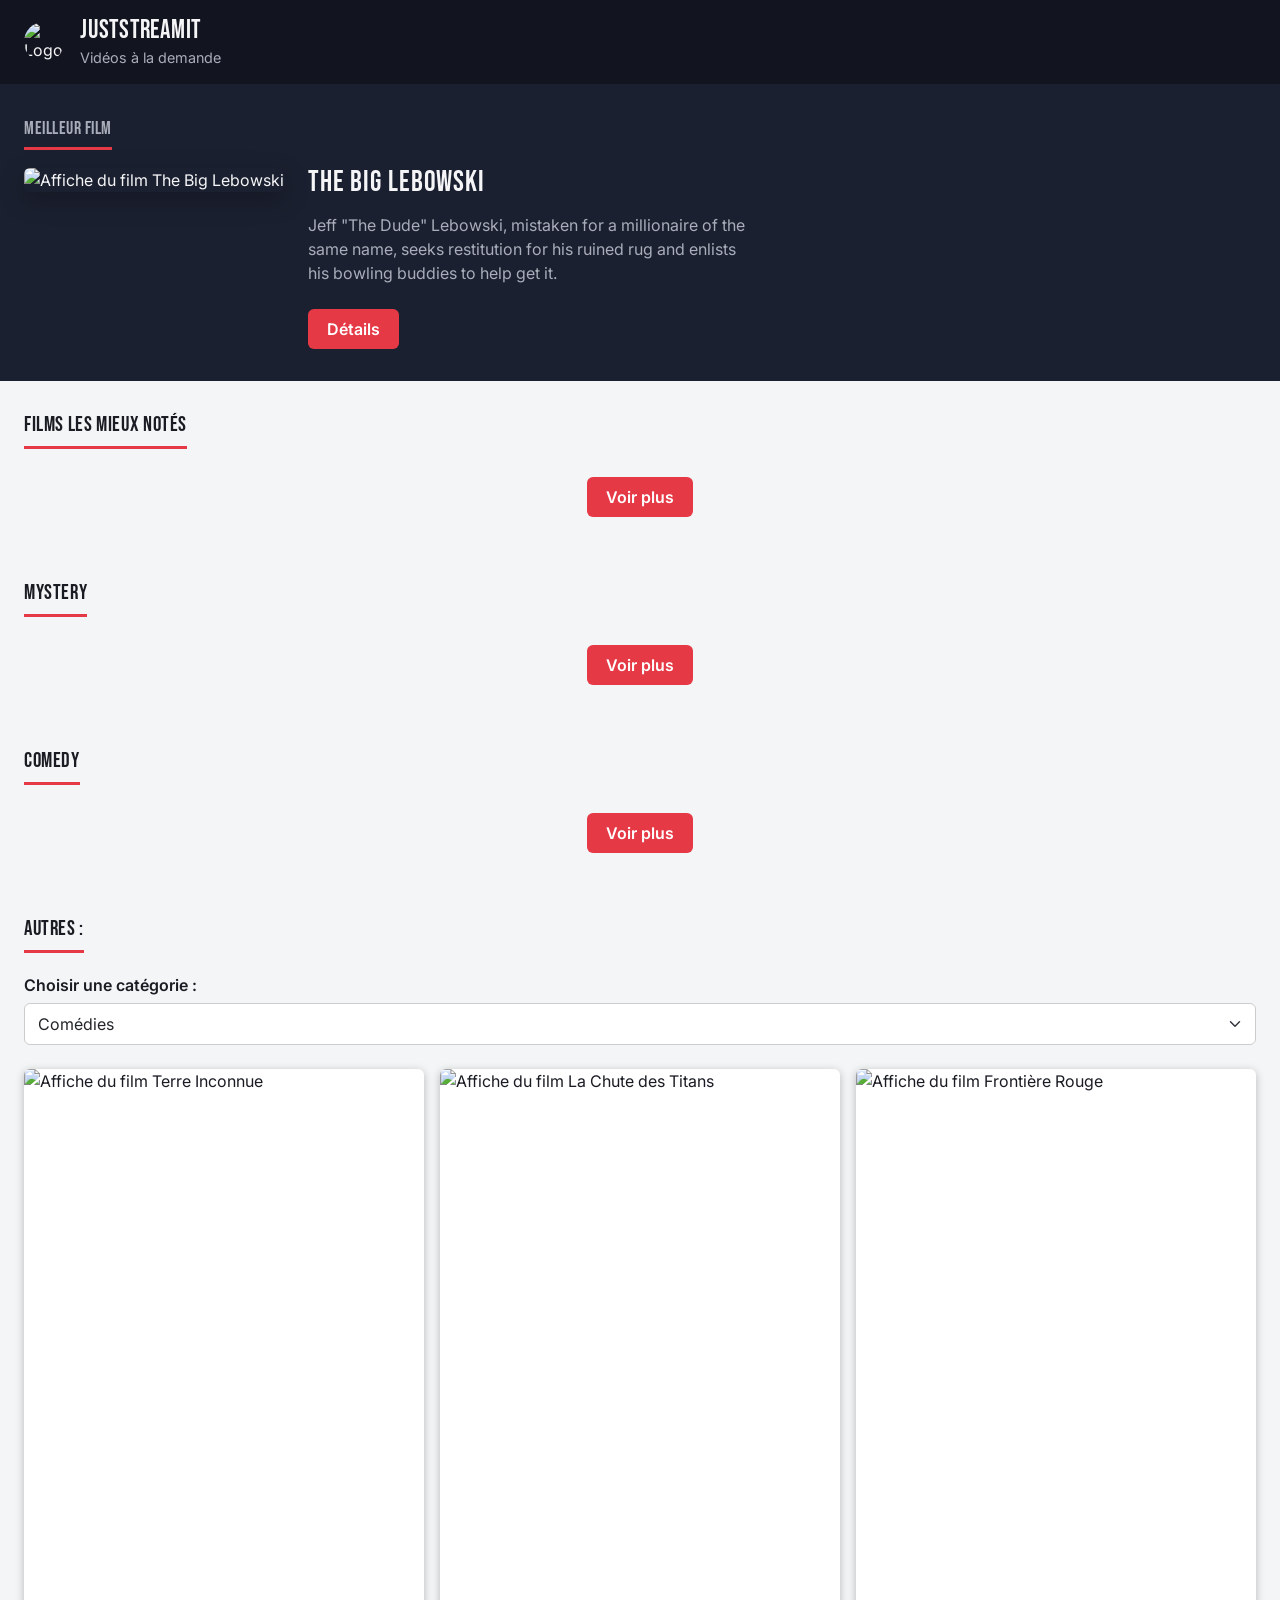
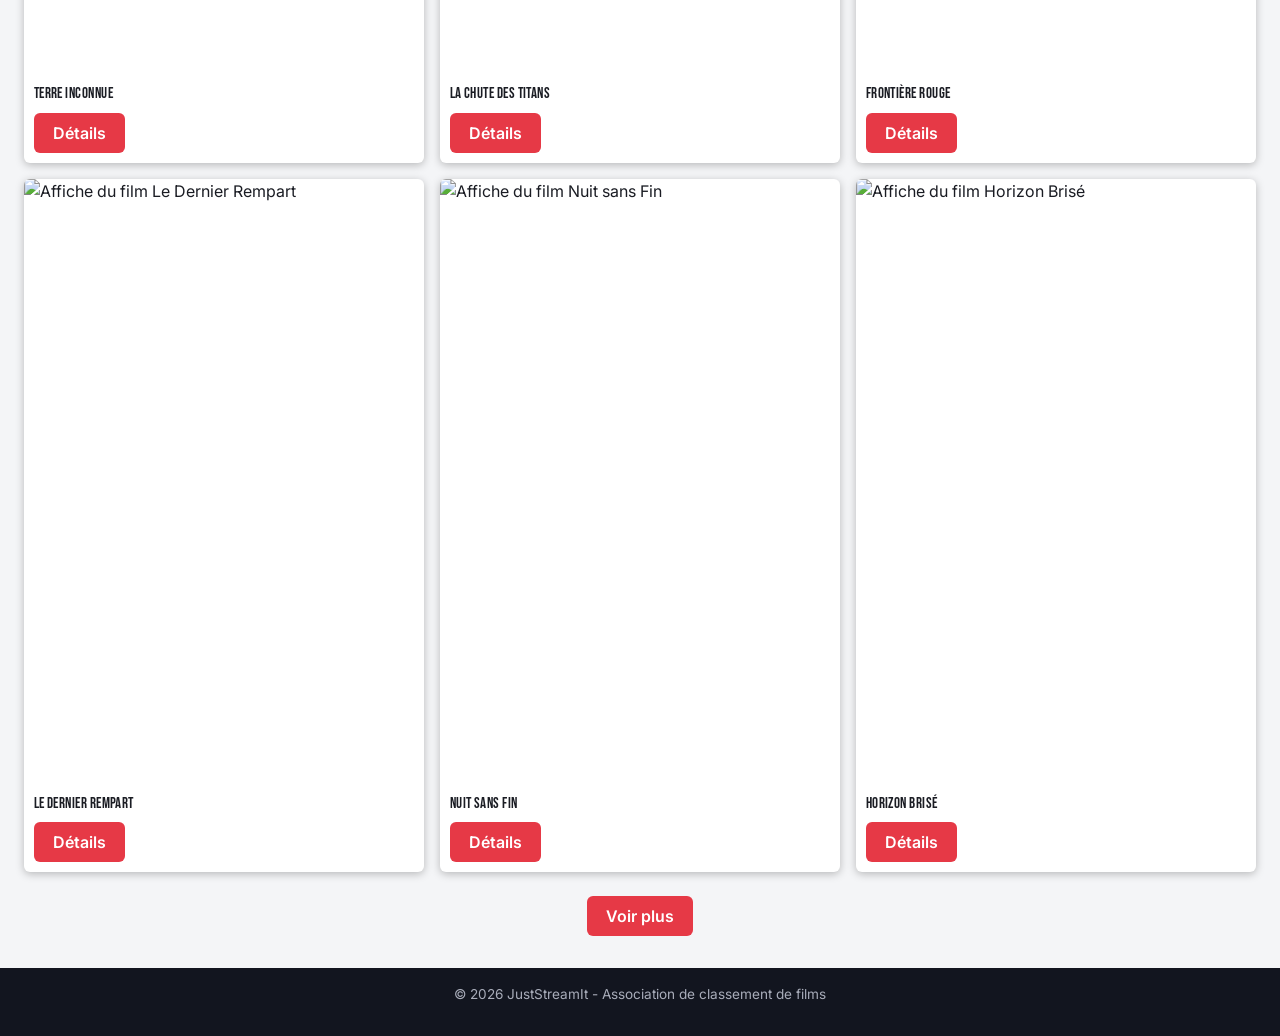
==== commit 61f635be: "Add files via upload" ====
--- a/Juststreamit-front/index.html
+++ b/Juststreamit-front/index.html
@@ -78,7 +78,7 @@
             </select>
 
             <ul class="row g-3">
-                <li class="col-6 col-md-3 col-lg-2">
+                <li class="col-12 col-md-6 col-lg-4">
                     <article>
                         <figure>
                             <img src="https://picsum.photos/seed/autre1/300/450" alt="Affiche du film Terre Inconnue">
@@ -87,7 +87,7 @@
                         <button type="button">Détails</button>
                     </article>
                 </li>
-                <li class="col-6 col-md-3 col-lg-2">
+                <li class="col-12 col-md-6 col-lg-4">
                     <article>
                         <figure>
                             <img src="https://picsum.photos/seed/autre2/300/450" alt="Affiche du film La Chute des Titans">
@@ -96,7 +96,7 @@
                         <button type="button">Détails</button>
                     </article>
                 </li>
-                <li class="col-6 col-md-3 col-lg-2 d-none d-md-block">
+                <li class="col-12 col-md-6 col-lg-4">
                     <article>
                         <figure>
                             <img src="https://picsum.photos/seed/autre3/300/450" alt="Affiche du film Frontière Rouge">
@@ -105,7 +105,7 @@
                         <button type="button">Détails</button>
                     </article>
                 </li>
-                <li class="col-6 col-md-3 col-lg-2 d-none d-md-block">
+                <li class="col-12 col-md-6 col-lg-4">
                     <article>
                         <figure>
                             <img src="https://picsum.photos/seed/autre4/300/450" alt="Affiche du film Le Dernier Rempart">
@@ -114,7 +114,7 @@
                         <button type="button">Détails</button>
                     </article>
                 </li>
-                <li class="col-6 col-md-3 col-lg-2 d-none d-lg-block">
+                <li class="col-12 col-md-6 col-lg-4">
                     <article>
                         <figure>
                             <img src="https://picsum.photos/seed/autre5/300/450" alt="Affiche du film Nuit sans Fin">
@@ -123,7 +123,7 @@
                         <button type="button">Détails</button>
                     </article>
                 </li>
-                <li class="col-6 col-md-3 col-lg-2 d-none d-lg-block">
+                <li class="col-12 col-md-6 col-lg-4">
                     <article>
                         <figure>
                             <img src="https://picsum.photos/seed/autre6/300/450" alt="Affiche du film Horizon Brisé">
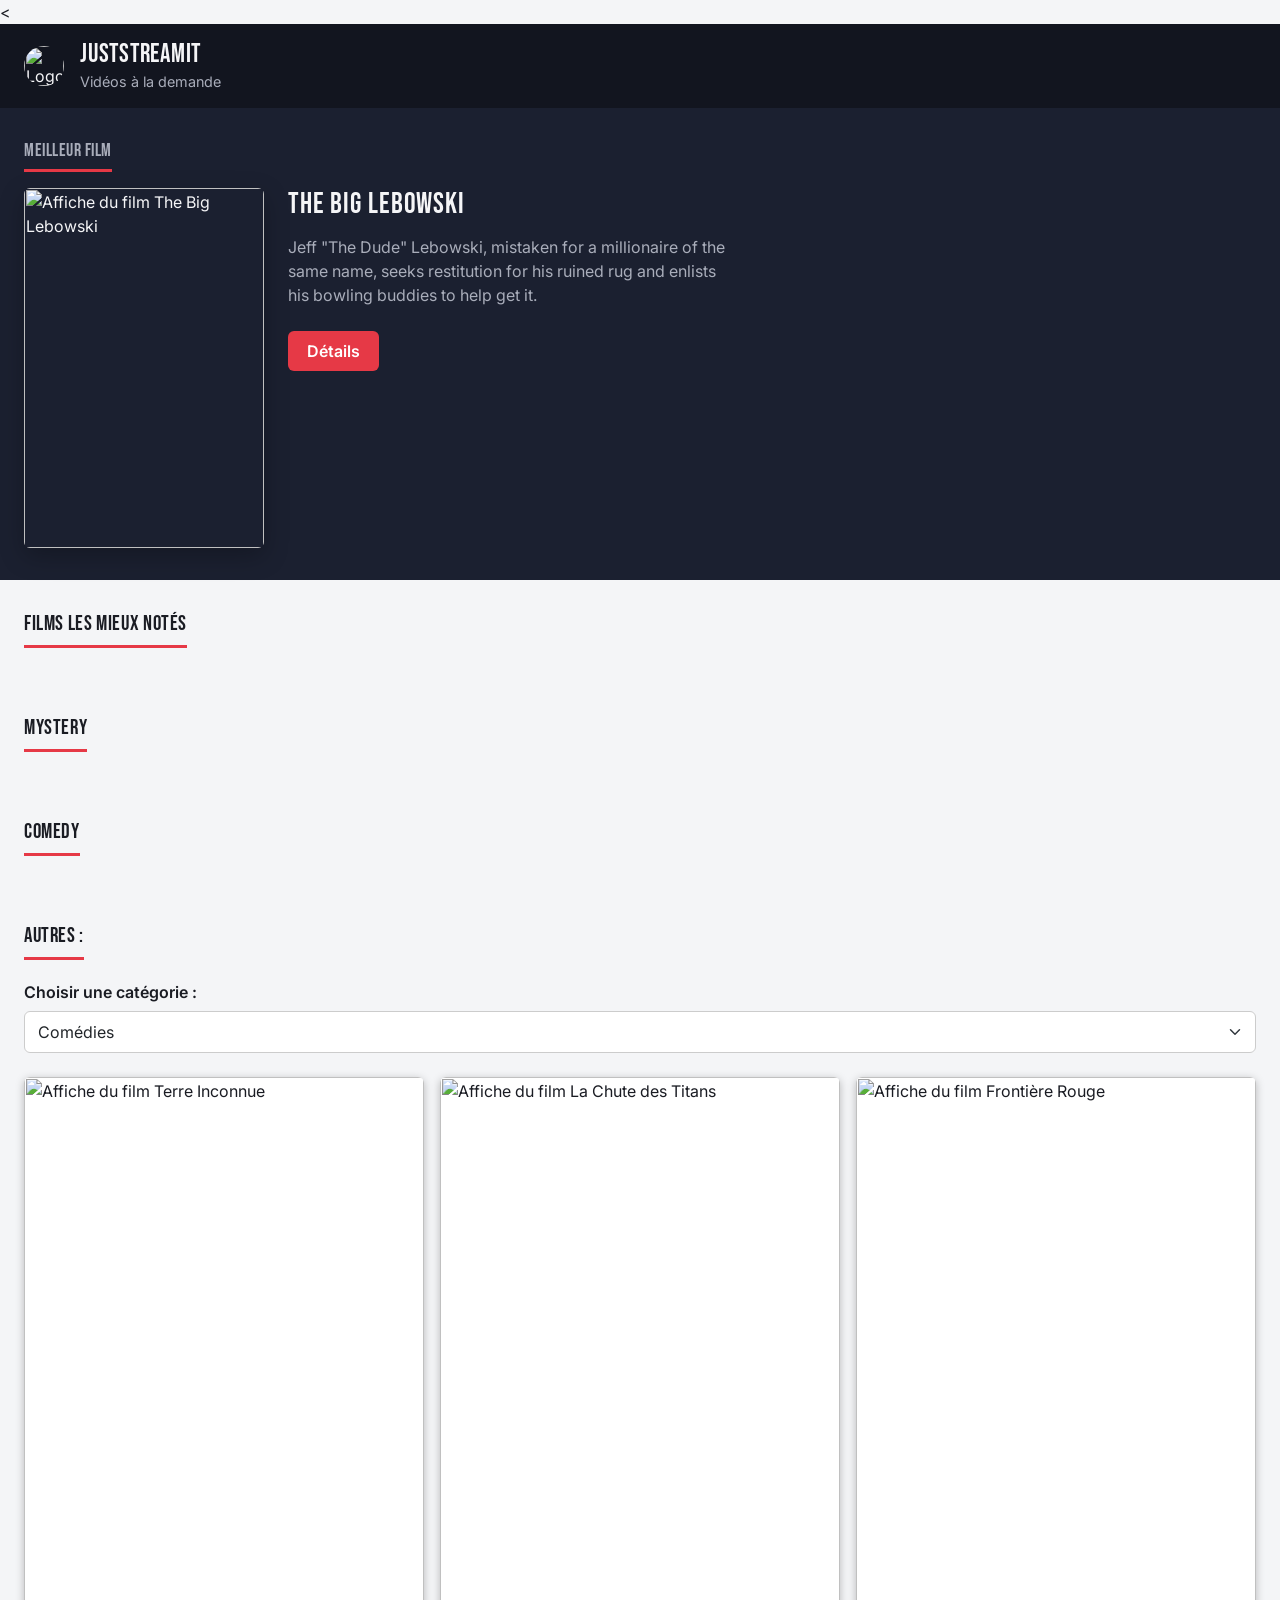
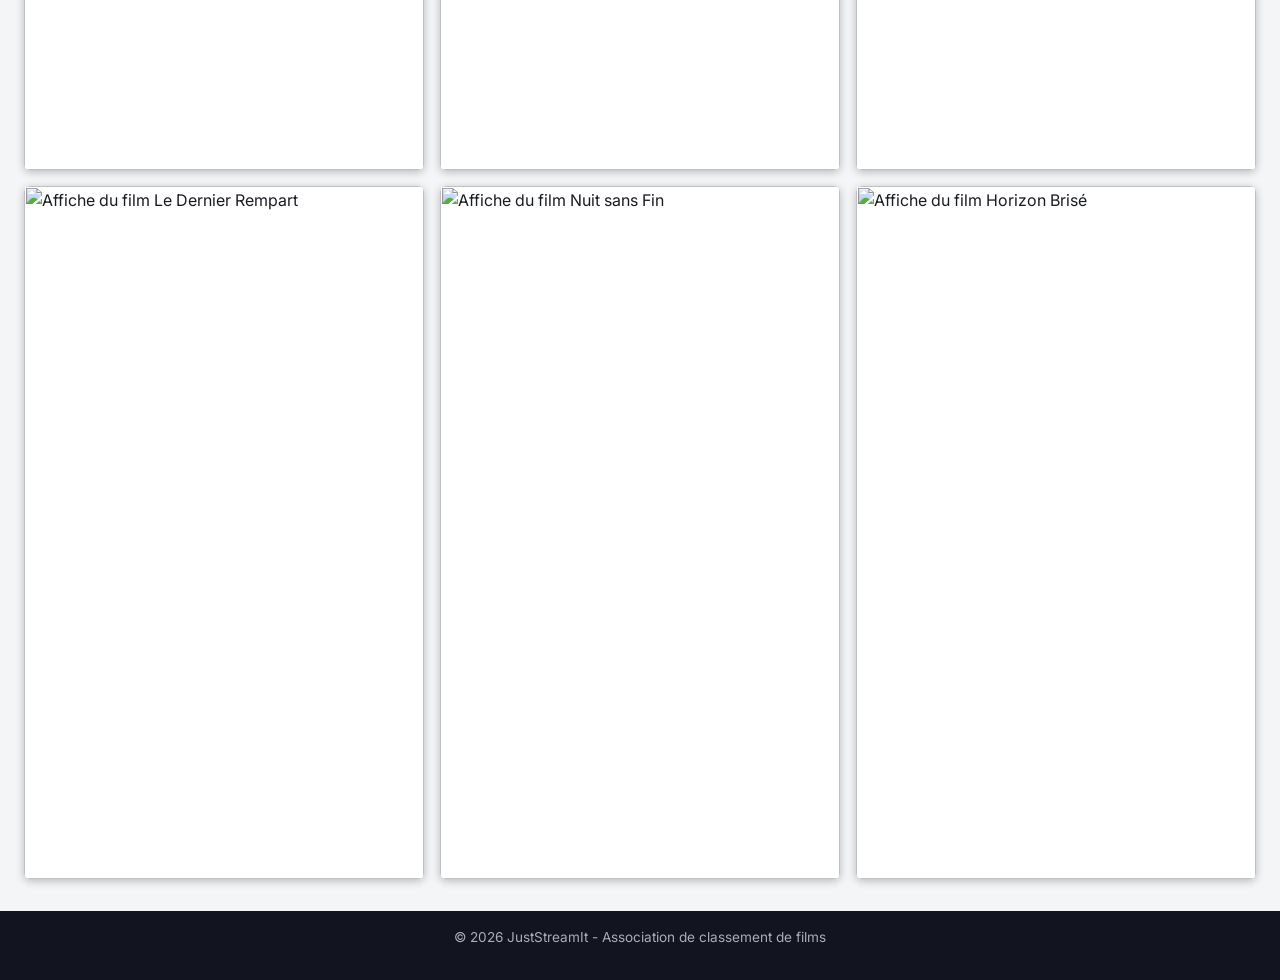
==== commit 2edc596a: "Add files via upload" ====
--- a/Juststreamit-front/index.html
+++ b/Juststreamit-front/index.html
@@ -1,4 +1,4 @@
-<!DOCTYPE html>
+<<!DOCTYPE html>
 <html lang="fr">
 <head>
     <meta charset="UTF-8">
@@ -43,7 +43,7 @@
             <h2 id="titre-films-mieux-notes">Films les mieux notés</h2>
             <ul id="liste-films-mieux-notes" class="row g-3">
             </ul>
-            <button type="button">Voir plus</button>
+            <button type="button" class="bouton-voir-plus d-lg-none" data-list-id="liste-films-mieux-notes">Voir plus</button>
         </section>
 
         <!-- ZONE 3 : Catégorie 1 (Mystery) -->
@@ -51,7 +51,7 @@
             <h2 id="titre-categorie-1">Mystery</h2>
             <ul id="liste-categorie-1" class="row g-3">
             </ul>
-            <button type="button">Voir plus</button>
+            <button type="button" class="bouton-voir-plus d-lg-none" data-list-id="liste-categorie-1">Voir plus</button>
         </section>
 
         <!-- ZONE 4 : Catégorie 2 -->
@@ -59,7 +59,7 @@
             <h2 id="titre-categorie-2">Comedy</h2>
             <ul id="liste-categorie-2" class="row g-3">
             </ul>
-            <button type="button">Voir plus</button>
+            <button type="button" class="bouton-voir-plus d-lg-none" data-list-id="liste-categorie-2">Voir plus</button>
         </section>
 
         <!-- ZONE 5 : Autres catégories (sélection dynamique) -->
@@ -77,7 +77,7 @@
                 <option value="western">Westerns</option>
             </select>
 
-            <ul class="row g-3">
+            <ul id="liste-autres" class="row g-3">
                 <li class="col-12 col-md-6 col-lg-4">
                     <article>
                         <figure>
@@ -96,7 +96,7 @@
                         <button type="button">Détails</button>
                     </article>
                 </li>
-                <li class="col-12 col-md-6 col-lg-4">
+                <li class="col-12 col-md-6 col-lg-4 film-cache-mobile">
                     <article>
                         <figure>
                             <img src="https://picsum.photos/seed/autre3/300/450" alt="Affiche du film Frontière Rouge">
@@ -105,7 +105,7 @@
                         <button type="button">Détails</button>
                     </article>
                 </li>
-                <li class="col-12 col-md-6 col-lg-4">
+                <li class="col-12 col-md-6 col-lg-4 film-cache-mobile">
                     <article>
                         <figure>
                             <img src="https://picsum.photos/seed/autre4/300/450" alt="Affiche du film Le Dernier Rempart">
@@ -114,7 +114,7 @@
                         <button type="button">Détails</button>
                     </article>
                 </li>
-                <li class="col-12 col-md-6 col-lg-4">
+                <li class="col-12 col-md-6 col-lg-4 film-cache-tablette">
                     <article>
                         <figure>
                             <img src="https://picsum.photos/seed/autre5/300/450" alt="Affiche du film Nuit sans Fin">
@@ -123,7 +123,7 @@
                         <button type="button">Détails</button>
                     </article>
                 </li>
-                <li class="col-12 col-md-6 col-lg-4">
+                <li class="col-12 col-md-6 col-lg-4 film-cache-tablette">
                     <article>
                         <figure>
                             <img src="https://picsum.photos/seed/autre6/300/450" alt="Affiche du film Horizon Brisé">
@@ -133,7 +133,7 @@
                     </article>
                 </li>
             </ul>
-            <button type="button">Voir plus</button>
+            <button type="button" class="bouton-voir-plus d-lg-none" data-list-id="liste-autres">Voir plus</button>
         </section>
 
     </main>
@@ -142,24 +142,24 @@
     <dialog id="modal-detail-film" aria-labelledby="modal-titre-film">
 
         <figure>
-            <img src="https://picsum.photos/seed/detail/500/700" alt="Affiche du film The Big Lebowski">
+            <img id="modal-image" src="https://picsum.photos/seed/detail/500/700" alt="Affiche du film">
         </figure>
 
-        <h2 id="modal-titre-film">The Big Lebowski</h2>
+        <h2 id="modal-titre-film">Titre du film</h2>
 
-        <p>1998 - Comedy, Crime, Sport</p>
-        <p>PG-13 - 117 minutes (USA / UK)</p>
-        <p>IMDB score : 8.1/10</p>
-        <p>Recettes au box-office : 48 200 000 $</p>
+        <p id="modal-annee-genres">Année - Genres</p>
+        <p id="modal-classification-duree-pays">Classification - Durée (Pays)</p>
+        <p id="modal-score">IMDB score : </p>
+        <p id="modal-box-office">Recettes au box-office : </p>
 
-        <p>Réalisé par : Joel Cohen, Ethan Cohen</p>
+        <p id="modal-realisateur">Réalisé par : </p>
 
-        <p>When the dude Lebowski is mistaken for a millionaire Lebowski, two thugs urinate on his rug to coerce him into paying a debt he knows nothing about. While attempting to gain recompense for the ruined rug from his wealthy counterpart, he accepts a one time job with high pay-off. He enlists the help of his bowling buddy, Walter, a gun toting Jewish-convert with anger issues. Deception leads to more trouble, and it soon seems that everyone from porn empire tycoons to nihilists want something from The Dude.</p>
+        <p id="modal-resume"></p>
 
         <h3>Avec :</h3>
-        <p>David Huddleston, Flea, Jack Kehler, Jeff Bridges, Jimmie Dale Gilmore, John Goodman, John Turturro, Julianne Moore, Mark Pellegrino, Peter Stormare, Philip Moon, Philip Seymour Hoffman, Steve Buscemi, Tara Reid, Torsten Voges</p>
+        <p id="modal-acteurs"></p>
 
-        <button type="button" aria-label="Fermer la fenêtre">Fermer</button>
+        <button type="button" id="modal-fermer-bouton" aria-label="Fermer la fenêtre">Fermer</button>
     </dialog>
 
     <footer>
--- a/Juststreamit-front/css/style.css
+++ b/Juststreamit-front/css/style.css
@@ -209,6 +209,8 @@
     padding: 1.5rem;
     max-width: 700px;
     width: 90vw;
+    max-height: 90vh;
+    overflow-y: auto;
     box-shadow: 0 20px 50px rgba(0, 0, 0, 0.4);
 }
 
@@ -260,6 +262,39 @@
     text-align: center;
     padding: 1rem;
     font-size: 0.85rem;
+}
+
+/* ---------- Masquage progressif des films (Voir plus / Voir moins) ---------- */
+
+/* Films 3 et 4 : cachés par défaut, visibles dès la tablette (>= 768px) */
+.film-cache-mobile {
+    display: none;
+}
+
+@media (min-width: 768px) {
+    .film-cache-mobile {
+        display: block;
+    }
+}
+
+/* Films 5 et 6 : cachés par défaut, visibles seulement en desktop (>= 992px) */
+.film-cache-tablette {
+    display: none;
+}
+
+@media (min-width: 992px) {
+    .film-cache-tablette {
+        display: block;
+    }
+}
+
+/* Quand le bouton "Voir plus" a été cliqué, on force l'affichage de tous
+   les films, quelle que soit la taille d'écran (cette règle n'est pas
+   dans une media query, elle prime donc sur les règles ci-dessus grâce
+   à l'ordre du fichier : elle doit toujours rester après). */
+.liste-etendue .film-cache-mobile,
+.liste-etendue .film-cache-tablette {
+    display: block;
 }
 
 /* ---------- Responsive : tailles d'écran ---------- */
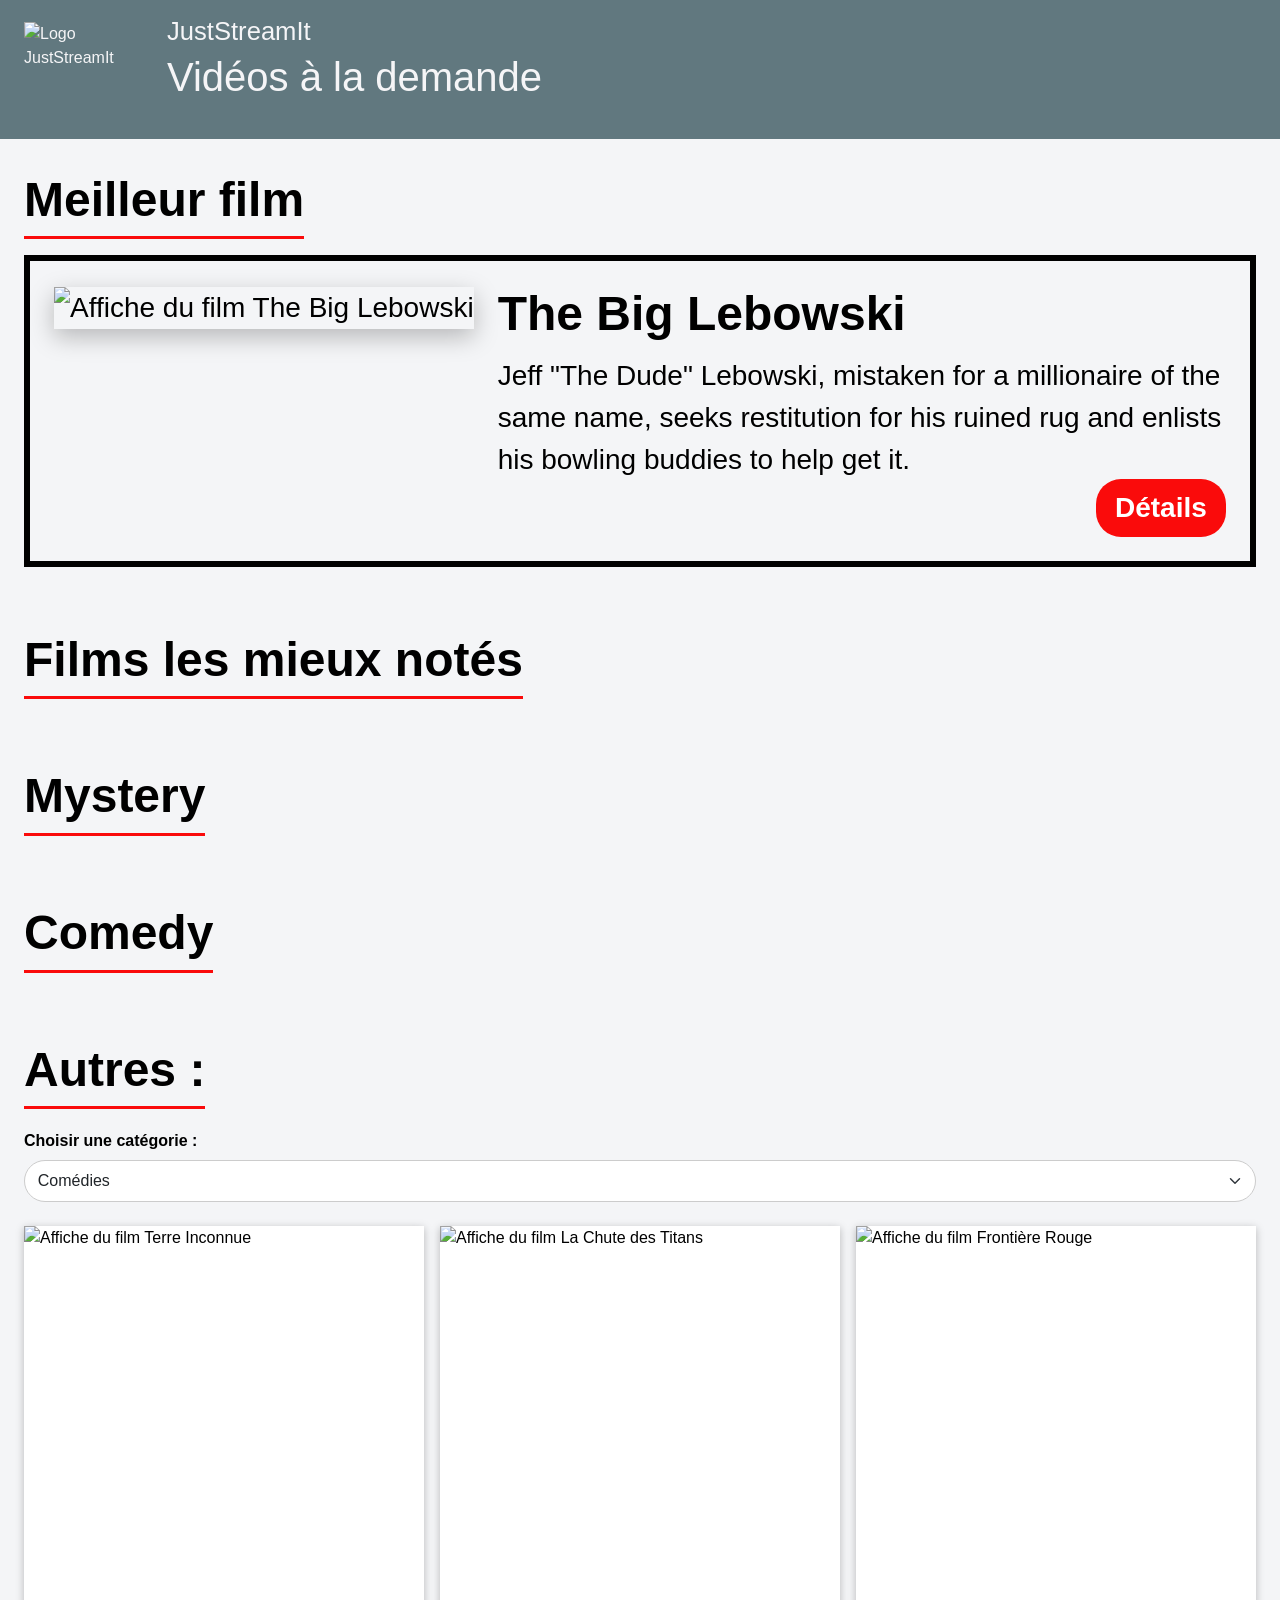
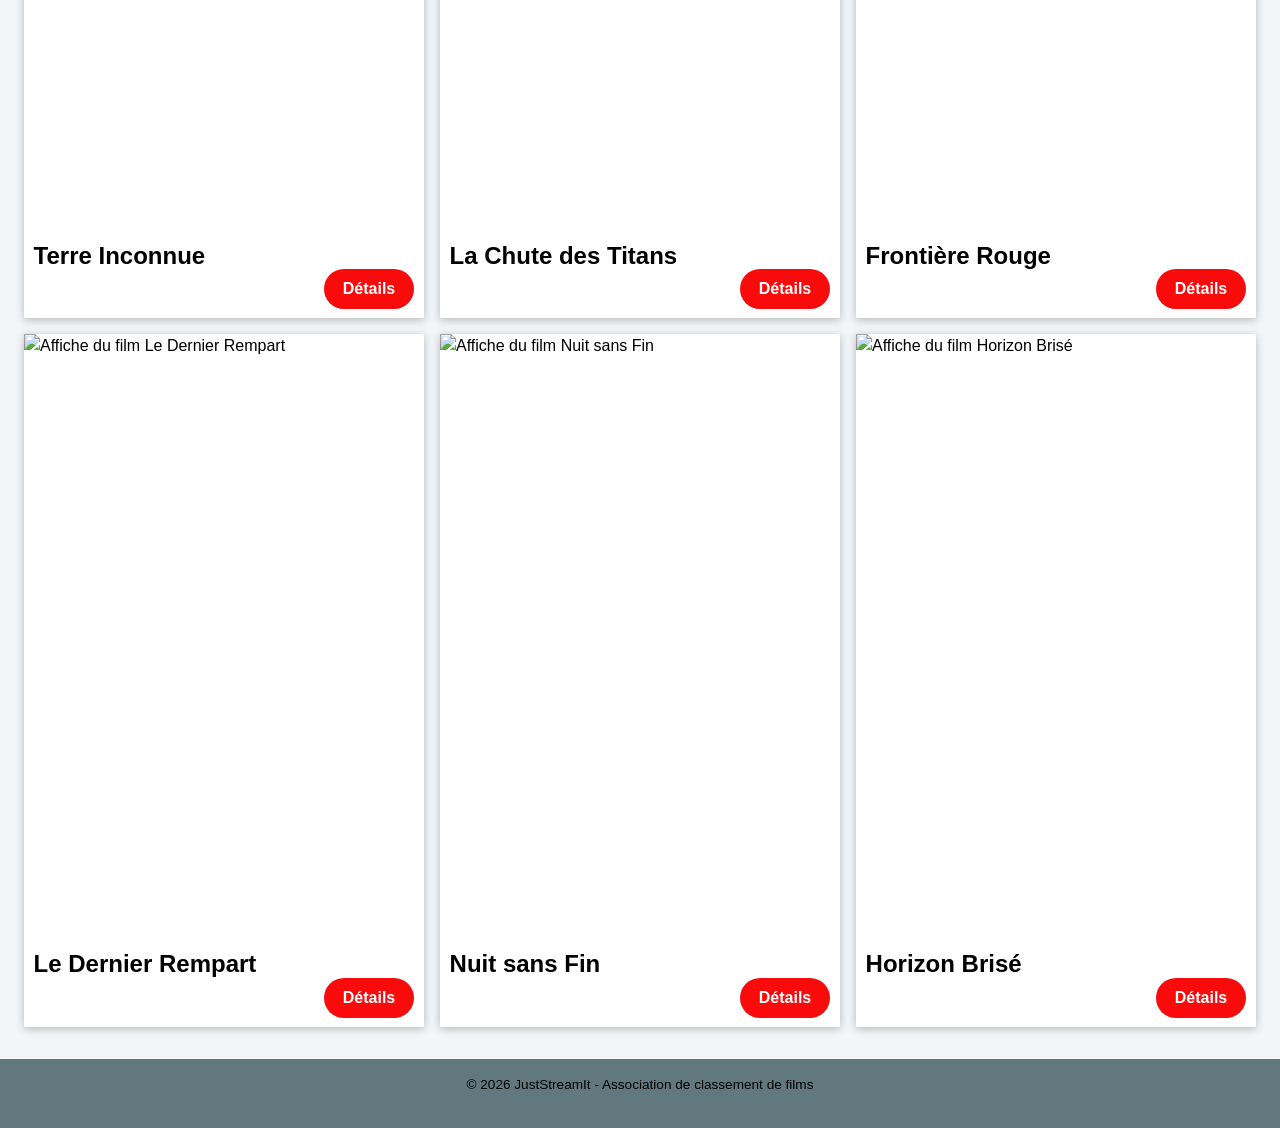
==== commit 18802146: "Add files via upload" ====
--- a/Juststreamit-front/index.html
+++ b/Juststreamit-front/index.html
@@ -1,5 +1,8 @@
-<<!DOCTYPE html>
+<!DOCTYPE html>
 <html lang="fr">
+<style>
+                            @import url('https://fonts.cdnfonts.com/css/oswald-4');
+</style>
 <head>
     <meta charset="UTF-8">
     <meta name="viewport" content="width=device-width, initial-scale=1.0">
@@ -14,7 +17,7 @@
 <body>
 
     <header>
-        <img src="https://picsum.photos/seed/logo/40/40" alt="Logo JustStreamIt">
+        <img src="../bfc68efce2ebbbe61c2ce32b7d75dfc497b7201f.png" alt="Logo JustStreamIt">
         <div>
             <h1>JustStreamIt</h1>
             <p>Vidéos à la demande</p>
--- a/Juststreamit-front/css/style.css
+++ b/Juststreamit-front/css/style.css
@@ -3,24 +3,22 @@
    ========================================================================== */
 
 :root {
-    --color-bg-dark: #12151f;
+    --color-bg-dark: #61787F;
     --color-bg-dark-alt: #1b2030;
     --color-bg-light: #f4f5f7;
-    --color-accent: #e63946;
+    --color-accent: #FA0B0B;
     --color-accent-hover: #c92c38;
     --color-text-light: #f5f5f7;
-    --color-text-muted: #a9adba;
-    --color-text-dark: #1a1c23;
+    --color-text-dark: #000000;
     --color-card-shadow: rgba(0, 0, 0, 0.25);
 
-    --font-display: "Bebas Neue", "Oswald", sans-serif;
-    --font-body: "Inter", sans-serif;
-
-    --radius-base: 6px;
+    --font-display: "Oswald", sans-serif;
+
+    --radius-base: 25px;
 }
 
 body {
-    font-family: var(--font-body);
+    font-family: var(--font-display);
     color: var(--color-text-dark);
     background-color: var(--color-bg-light);
     margin: 0;
@@ -28,7 +26,6 @@
 
 h1, h2, h3 {
     font-family: var(--font-display);
-    letter-spacing: 0.03em;
 }
 
 /* ---------- Header ---------- */
@@ -43,9 +40,8 @@
 }
 
 header img {
-    width: 40px;
-    height: 40px;
-    border-radius: 50%;
+    width: 127px;
+    height: 94px;
 }
 
 header h1 {
@@ -54,31 +50,45 @@
 }
 
 header p {
-    margin: 0;
-    color: var(--color-text-muted);
-    font-size: 0.9rem;
+    font-family: "Oswald", sans-serif;
+    font-weight: 200;
+    font-size: 40px;
+    letter-spacing: 0%;
 }
 
 /* ---------- Zone "Meilleur film" ---------- */
 
 #meilleur-film {
-    background-color: var(--color-bg-dark-alt);
-    color: var(--color-text-light);
+    background-color: var(--color-bg-light);
+    color: var(--color-text-dark);
     padding: 2rem 1.5rem;
 }
 
 #meilleur-film h2 {
-    text-transform: uppercase;
-    font-size: 1.1rem;
-    color: var(--color-text-muted);
+    font-family: var(--font-display);
+    font-weight: 600;
+    font-size: 48px;
+    color: var(--color-text-dark);
     margin-bottom: 1rem;
 }
 
 #meilleur-film article {
+    border: 6px solid #000000;
     display: flex;
     gap: 1.5rem;
     align-items: flex-start;
     flex-wrap: wrap;
+    font-family: "Oswald", sans-serif;
+    font-weight: 200;
+    font-size: 28px;
+    position: relative;
+    padding: 1.5rem;
+    padding-bottom: 4rem;
+}
+
+#meilleur-film article > div {
+    flex: 1 1 250px;
+    min-width: 0;
 }
 
 #meilleur-film figure {
@@ -87,22 +97,21 @@
 }
 
 #meilleur-film img {
-    width: 200px;
-    height: 300px;
+    width: 227px;
+    height: 334px;
     object-fit: cover;
-    border-radius: var(--radius-base);
     box-shadow: 0 8px 24px var(--color-card-shadow);
 }
 
 #meilleur-film h3 {
-    font-size: 1.8rem;
+    font-size: 48px;
+    font-weight: 600;
     margin: 0 0 0.75rem 0;
 }
 
 #meilleur-film p {
-    color: var(--color-text-muted);
-    max-width: 45ch;
-    line-height: 1.5;
+    color: var(--color-text-dark);
+    align-items: flex-start;
 }
 
 /* ---------- Sections de films (grille) ---------- */
@@ -112,7 +121,8 @@
 }
 
 main > section h2 {
-    font-size: 1.3rem;
+    font-size: 48px;
+    font-weight: 600;
     margin-bottom: 1.25rem;
     padding-bottom: 0.5rem;
     border-bottom: 3px solid var(--color-accent);
@@ -127,11 +137,12 @@
 
 main > section li article {
     background-color: #fff;
-    border-radius: var(--radius-base);
     overflow: hidden;
     box-shadow: 0 2px 8px var(--color-card-shadow);
     transition: transform 0.2s ease, box-shadow 0.2s ease;
     height: 100%;
+    position: relative;
+    padding-bottom: 3rem;
 }
 
 main > section li article:hover {
@@ -147,14 +158,16 @@
 }
 
 main > section li h3 {
-    font-size: 0.95rem;
+    font-size: 24px;
+    font-weight: 600;
     margin: 0.6rem 0.6rem 0 0.6rem;
     color: var(--color-text-dark);
 }
 
 main > section li article button {
-    display: block;
-    margin: 0.6rem;
+    position: absolute;
+    bottom: 0.6rem;
+    right: 0.6rem;
 }
 
 /* ---------- Boutons ---------- */
@@ -176,7 +189,9 @@
 }
 
 #meilleur-film button {
-    margin-top: 0.5rem;
+    position: absolute;
+    bottom: 1.5rem;
+    right: 1.5rem;
 }
 
 main > section > button {
@@ -204,8 +219,7 @@
 /* ---------- Modale ---------- */
 
 dialog {
-    border: none;
-    border-radius: var(--radius-base);
+    border: 6px solid #000000
     padding: 1.5rem;
     max-width: 700px;
     width: 90vw;
@@ -225,19 +239,21 @@
 dialog img {
     width: 100%;
     max-width: 260px;
-    border-radius: var(--radius-base);
     float: left;
     margin: 0 1.25rem 0.75rem 0;
 }
 
 dialog h2 {
-    font-size: 1.6rem;
+    font-size: 48px;
     margin: 0 0 0.5rem 0;
+    font-weight: 600;
 }
 
 dialog p {
     margin: 0.2rem 0;
     color: var(--color-text-dark);
+    font-weight: 200;
+    font-size: 20px;
 }
 
 dialog h3 {
@@ -245,7 +261,7 @@
     font-size: 1rem;
     margin-top: 1rem;
     text-transform: uppercase;
-    color: var(--color-text-muted);
+    color: var(--color-text-dark);
 }
 
 dialog button {
@@ -258,7 +274,7 @@
 
 footer {
     background-color: var(--color-bg-dark);
-    color: var(--color-text-muted);
+    color: var(--color-text-dark);
     text-align: center;
     padding: 1rem;
     font-size: 0.85rem;
